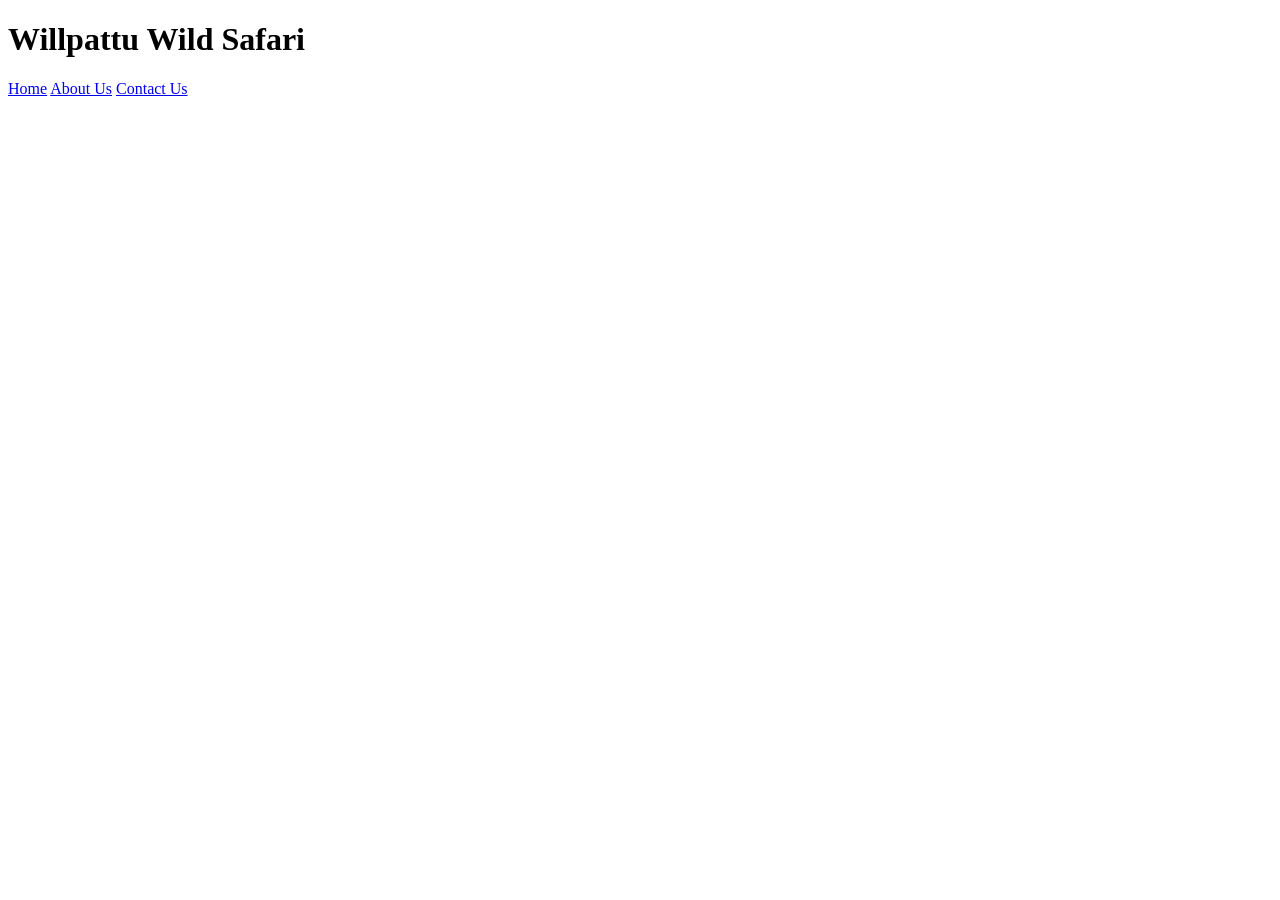
==== Main-Pages/index.html @ 10cfd56e "folders restructured." ====
<!doctype html>
<html lang="en">
  <head>
    <title>🐯 Willpattu Wild Safari 🐯</title>
    <link rel="stylesheet" href="CSS/style.css" />
    <link rel="preconnect" href="https://fonts.googleapis.com" />
    <link rel="preconnect" href="https://fonts.gstatic.com" crossorigin />
    <link
      href="https://fonts.googleapis.com/css2?family=IBM+Plex+Sans:ital,wght@0,100..700;1,100..700&display=swap"
      rel="stylesheet"
    />
  </head>

  <body>
    <header>
      <div class="main-header">
        <h1 class="tit">Willpattu Wild Safari</h1>
        <nav>
          <a href="index.html">Home</a>
          <a href="About.html">About Us</a>
          <a href="Contact.html">Contact Us</a>
        </nav>
      </div>
    </header>
  </body>
</html>
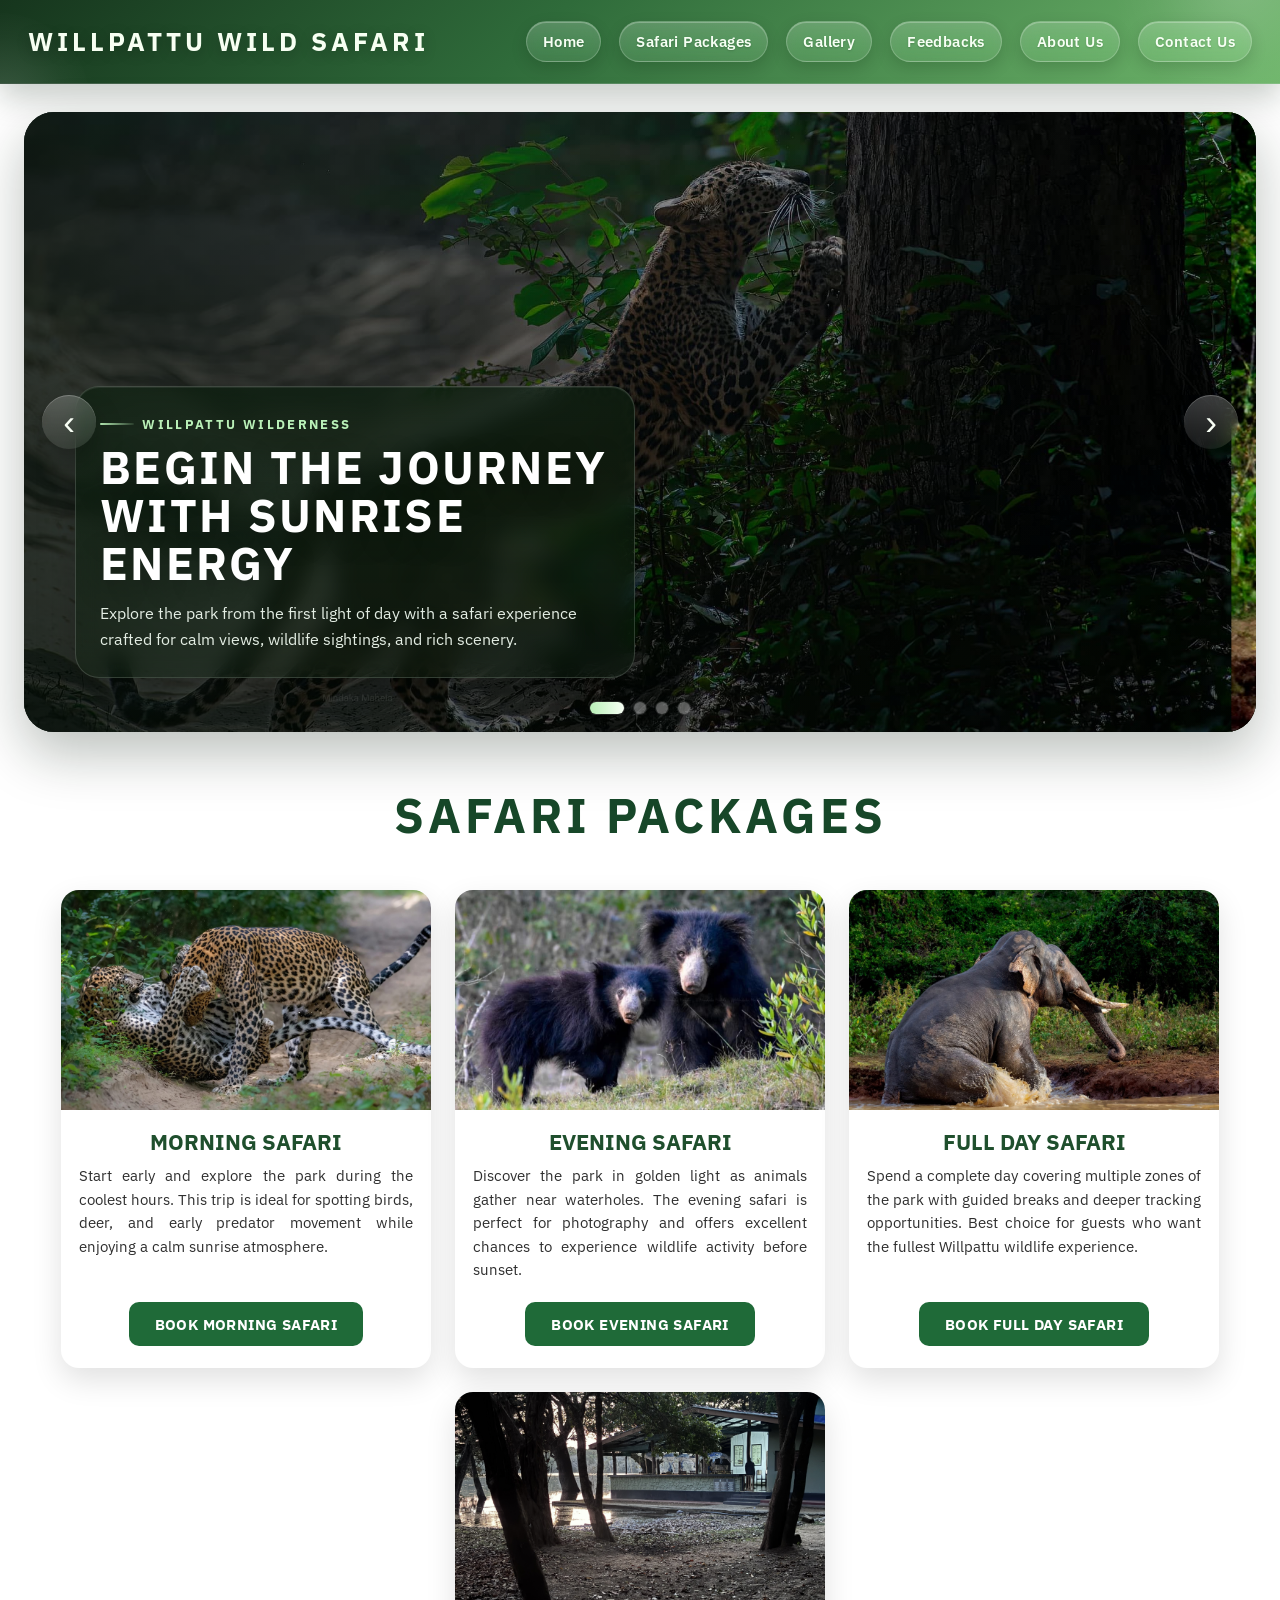
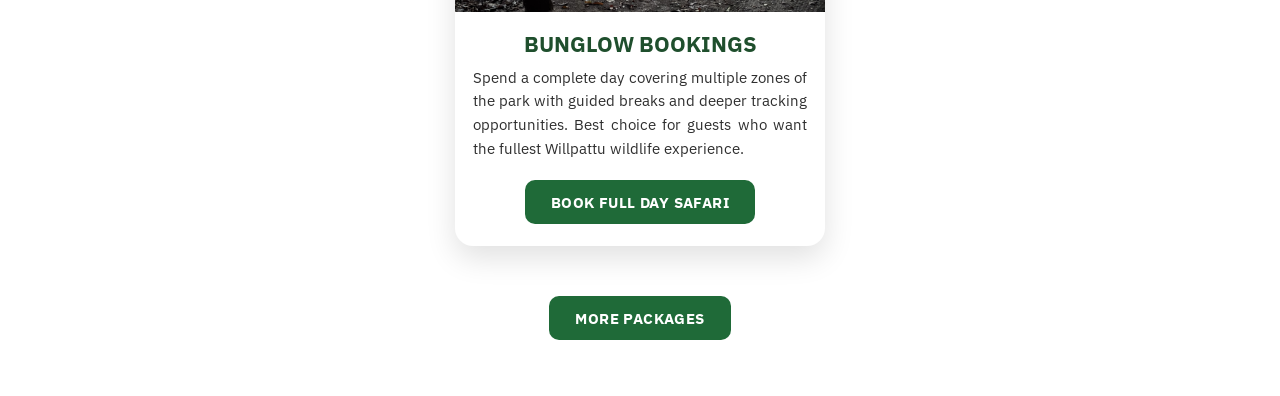
==== commit fb6f9a80: "Caroseoul and pacagakges done." ====
--- a/Main-Pages/index.html
+++ b/Main-Pages/index.html
@@ -2,7 +2,7 @@
 <html lang="en">
   <head>
     <title>🐯 Willpattu Wild Safari 🐯</title>
-    <link rel="stylesheet" href="CSS/style.css" />
+    <link rel="stylesheet" href="../CSS/style.css" />
     <link rel="preconnect" href="https://fonts.googleapis.com" />
     <link rel="preconnect" href="https://fonts.gstatic.com" crossorigin />
     <link
@@ -14,13 +14,269 @@
   <body>
     <header>
       <div class="main-header">
-        <h1 class="tit">Willpattu Wild Safari</h1>
-        <nav>
+        <h1>Willpattu Wild Safari</h1>
+
+        <nav class="nav-bar">
           <a href="index.html">Home</a>
+          <a href="Safari-Packages.html">Safari Packages</a>
+          <a href="Gallery.html">Gallery</a>
+          <a href="Feedbacks.html">Feedbacks</a>
           <a href="About.html">About Us</a>
           <a href="Contact.html">Contact Us</a>
         </nav>
       </div>
     </header>
+
+    <section class="hero-carousel" aria-label="Safari highlights carousel">
+      <div class="carousel-shell">
+        <div class="carousel-track">
+          <article class="carousel-slide is-active">
+            <img
+              src="../img/IMG_001.JPG"
+              alt="Safari vehicle on a scenic route in Willpattu"
+            />
+            <div class="carousel-overlay">
+              <p class="carousel-kicker">Willpattu Wilderness</p>
+              <h2>Begin the journey with sunrise energy</h2>
+              <p>
+                Explore the park from the first light of day with a safari
+                experience crafted for calm views, wildlife sightings, and rich
+                scenery.
+              </p>
+            </div>
+          </article>
+
+          <article class="carousel-slide">
+            <img
+              src="../img/IMG_002.JPG"
+              alt="Wildlife view from a safari jeep"
+            />
+            <div class="carousel-overlay">
+              <p class="carousel-kicker">Tracked by Nature</p>
+              <h2>Follow the trails where the wildlife moves</h2>
+              <p>
+                The park opens up with dramatic landscapes and rewarding animal
+                sightings that make every drive feel like a discovery.
+              </p>
+            </div>
+          </article>
+
+          <article class="carousel-slide">
+            <img
+              src="../img/IMG_008.JPG"
+              alt="Evening safari view near water"
+            />
+            <div class="carousel-overlay">
+              <p class="carousel-kicker">Golden Hour</p>
+              <h2>Evening light that turns the park cinematic</h2>
+              <p>
+                Warm tones, calm waterholes, and moving silhouettes create a
+                premium safari atmosphere before sunset.
+              </p>
+            </div>
+          </article>
+
+          <article class="carousel-slide">
+            <img src="../img/IMG_004.JPG" alt="Safari jeep in a forest track" />
+            <div class="carousel-overlay">
+              <p class="carousel-kicker">Deep Safari</p>
+              <h2>Full-day exploration with a premium pace</h2>
+              <p>
+                Cover more ground, enjoy more sightings, and settle into the
+                rhythm of the forest with a full-day safari experience.
+              </p>
+            </div>
+          </article>
+        </div>
+
+        <button
+          class="carousel-btn carousel-btn-prev"
+          type="button"
+          aria-label="Previous slide"
+        >
+          <span aria-hidden="true">‹</span>
+        </button>
+        <button
+          class="carousel-btn carousel-btn-next"
+          type="button"
+          aria-label="Next slide"
+        >
+          <span aria-hidden="true">›</span>
+        </button>
+
+        <div
+          class="carousel-dots"
+          role="tablist"
+          aria-label="Carousel navigation"
+        >
+          <button
+            class="carousel-dot is-active"
+            type="button"
+            aria-label="Go to slide 1"
+            data-slide="0"
+          ></button>
+          <button
+            class="carousel-dot"
+            type="button"
+            aria-label="Go to slide 2"
+            data-slide="1"
+          ></button>
+          <button
+            class="carousel-dot"
+            type="button"
+            aria-label="Go to slide 3"
+            data-slide="2"
+          ></button>
+          <button
+            class="carousel-dot"
+            type="button"
+            aria-label="Go to slide 4"
+            data-slide="3"
+          ></button>
+        </div>
+      </div>
+    </section>
+
+    <article>
+      <h2 class="packages-title">Safari Packages</h2>
+      <section class="home-pacakages">
+        <div class="safari-card">
+          <img
+            src="../img/IMG_004.JPG"
+            alt="Morning safari jeep in Willpattu"
+          />
+          <h2>Morning Safari</h2>
+          <p>
+            Start early and explore the park during the coolest hours. This trip
+            is ideal for spotting birds, deer, and early predator movement while
+            enjoying a calm sunrise atmosphere.
+          </p>
+          <a class="package-btn" href="Safari-Packages.html"
+            >Book Morning Safari</a
+          >
+        </div>
+
+        <div class="safari-card">
+          <img src="../img/IMG_008.JPG" alt="Evening safari near a waterhole" />
+          <h2>Evening Safari</h2>
+          <p>
+            Discover the park in golden light as animals gather near waterholes.
+            The evening safari is perfect for photography and offers excellent
+            chances to experience wildlife activity before sunset.
+          </p>
+          <a class="package-btn" href="Safari-Packages.html"
+            >Book Evening Safari</a
+          >
+        </div>
+
+        <div class="safari-card">
+          <img
+            src="../img/IMG_002.JPG"
+            alt="Full day safari experience in Willpattu"
+          />
+          <h2>Full Day Safari</h2>
+          <p>
+            Spend a complete day covering multiple zones of the park with guided
+            breaks and deeper tracking opportunities. Best choice for guests who
+            want the fullest Willpattu wildlife experience.
+          </p>
+          <a class="package-btn" href="Safari-Packages.html"
+            >Book Full Day Safari</a
+          >
+        </div>
+
+        <div class="safari-card">
+          <img
+            src="../img/IMG_003.jpg"
+            alt="Full day safari experience in Willpattu"
+          />
+          <h2>Bunglow Bookings</h2>
+          <p>
+            Spend a complete day covering multiple zones of the park with guided
+            breaks and deeper tracking opportunities. Best choice for guests who
+            want the fullest Willpattu wildlife experience.
+          </p>
+          <a class="package-btn" href="Safari-Packages.html"
+            >Book Full Day Safari</a
+          >
+        </div>
+      </section>
+
+      <div class="more-packages-wrap">
+        <a class="more-packages-btn" href="Safari-Packages.html"
+          >More Packages</a
+        >
+      </div>
+    </article>
+
+    <script>
+      (() => {
+        const track = document.querySelector(".carousel-track");
+        const slides = Array.from(document.querySelectorAll(".carousel-slide"));
+        const dots = Array.from(document.querySelectorAll(".carousel-dot"));
+        const prevButton = document.querySelector(".carousel-btn-prev");
+        const nextButton = document.querySelector(".carousel-btn-next");
+        const carousel = document.querySelector(".carousel-shell");
+
+        if (!track || slides.length === 0 || dots.length === 0) {
+          return;
+        }
+
+        let currentIndex = 0;
+        let autoplayId = null;
+
+        const render = (index) => {
+          currentIndex = (index + slides.length) % slides.length;
+          track.style.transform = `translateX(-${currentIndex * 100}%)`;
+
+          dots.forEach((dot, dotIndex) => {
+            dot.classList.toggle("is-active", dotIndex === currentIndex);
+          });
+        };
+
+        const startAutoplay = () => {
+          stopAutoplay();
+          autoplayId = window.setInterval(() => render(currentIndex + 1), 5200);
+        };
+
+        const stopAutoplay = () => {
+          if (autoplayId !== null) {
+            window.clearInterval(autoplayId);
+            autoplayId = null;
+          }
+        };
+
+        prevButton?.addEventListener("click", () => {
+          render(currentIndex - 1);
+          startAutoplay();
+        });
+
+        nextButton?.addEventListener("click", () => {
+          render(currentIndex + 1);
+          startAutoplay();
+        });
+
+        dots.forEach((dot) => {
+          dot.addEventListener("click", () => {
+            render(Number(dot.dataset.slide));
+            startAutoplay();
+          });
+        });
+
+        carousel?.addEventListener("mouseenter", stopAutoplay);
+        carousel?.addEventListener("mouseleave", startAutoplay);
+
+        document.addEventListener("visibilitychange", () => {
+          if (document.hidden) {
+            stopAutoplay();
+          } else {
+            startAutoplay();
+          }
+        });
+
+        render(0);
+        startAutoplay();
+      })();
+    </script>
   </body>
 </html>
--- a/CSS/style.css
+++ b/CSS/style.css
@@ -0,0 +1,504 @@
+* {
+  margin: 0;
+  padding: 0;
+  box-sizing: border-box;
+}
+
+body {
+  background-color: white;
+  font-family: "IBM Plex Sans", sans-serif;
+  font-optical-sizing: auto;
+  font-weight: 700;
+  font-style: normal;
+  font-variation-settings: "wdth" 100;
+}
+
+.main-header {
+  position: relative;
+  isolation: isolate;
+  overflow: hidden;
+  background: linear-gradient(135deg, #16351d 0%, #2f6b3a 42%, #6fb66b 100%);
+  width: 100%;
+  min-height: 84px;
+  display: flex;
+  justify-content: space-between;
+  align-items: center;
+  gap: 24px;
+  padding: 14px 28px;
+  border-bottom: 1px solid rgba(255, 255, 255, 0.18);
+  box-shadow: 0 14px 30px rgba(13, 36, 18, 0.22);
+}
+
+.main-header::before,
+.main-header::after {
+  content: "";
+  position: absolute;
+  border-radius: 999px;
+  pointer-events: none;
+  z-index: 0;
+}
+
+.main-header::before {
+  width: 260px;
+  height: 260px;
+  top: -150px;
+  right: -90px;
+  background: radial-gradient(
+    circle,
+    rgba(255, 255, 255, 0.18) 0%,
+    rgba(255, 255, 255, 0.04) 46%,
+    transparent 70%
+  );
+}
+
+.main-header::after {
+  width: 180px;
+  height: 180px;
+  left: -90px;
+  bottom: -110px;
+  background: radial-gradient(
+    circle,
+    rgba(255, 255, 255, 0.14) 0%,
+    rgba(255, 255, 255, 0.03) 52%,
+    transparent 75%
+  );
+}
+
+.main-header h1 {
+  position: relative;
+  z-index: 1;
+  color: #f7fff2;
+  font-size: 1.6rem;
+  line-height: 1;
+  text-transform: uppercase;
+  letter-spacing: 4px;
+  text-shadow: 0 3px 14px rgba(0, 0, 0, 0.24);
+}
+
+.nav-bar {
+  position: relative;
+  z-index: 1;
+  display: flex;
+  flex-wrap: wrap;
+  justify-content: flex-end;
+  gap: 10px 18px;
+}
+
+.nav-bar a:link,
+.nav-bar a:visited {
+  position: relative;
+  color: #f7fff4;
+  font-size: 0.92rem;
+  font-weight: 600;
+  letter-spacing: 0.4px;
+  text-decoration: none;
+  padding: 10px 16px;
+  border-radius: 999px;
+  background: linear-gradient(
+    180deg,
+    rgba(255, 255, 255, 0.22) 0%,
+    rgba(255, 255, 255, 0.1) 100%
+  );
+  border: 1px solid rgba(255, 255, 255, 0.2);
+  box-shadow:
+    inset 0 1px 0 rgba(255, 255, 255, 0.25),
+    0 6px 16px rgba(6, 22, 9, 0.16);
+  backdrop-filter: blur(10px) saturate(120%);
+  text-shadow: 0 1px 2px rgba(0, 0, 0, 0.18);
+  transition:
+    transform 0.2s ease,
+    background-color 0.2s ease,
+    border-color 0.2s ease,
+    box-shadow 0.2s ease;
+}
+
+.nav-bar a:hover,
+.nav-bar a:active {
+  color: #ffffff;
+  background: linear-gradient(
+    180deg,
+    rgba(255, 255, 255, 0.3) 0%,
+    rgba(255, 255, 255, 0.16) 100%
+  );
+  border-color: rgba(255, 255, 255, 0.3);
+  box-shadow:
+    inset 0 1px 0 rgba(255, 255, 255, 0.32),
+    0 10px 22px rgba(6, 22, 9, 0.24);
+  transform: translateY(-2px);
+}
+
+.nav-bar a:focus-visible {
+  outline: 2px solid rgba(255, 255, 255, 0.75);
+  outline-offset: 3px;
+}
+
+.hero-carousel {
+  padding: 28px 24px 8px;
+}
+
+.carousel-shell {
+  position: relative;
+  max-width: 1280px;
+  margin: 0 auto;
+  border-radius: 30px;
+  overflow: hidden;
+  background: linear-gradient(135deg, #102815 0%, #1e4325 52%, #4a7b42 100%);
+  box-shadow:
+    0 22px 54px rgba(10, 30, 15, 0.28),
+    inset 0 1px 0 rgba(255, 255, 255, 0.08);
+}
+
+.carousel-track {
+  display: flex;
+  transform: translateX(0);
+  transition: transform 0.65s cubic-bezier(0.22, 1, 0.36, 1);
+}
+
+.carousel-slide {
+  position: relative;
+  min-width: 100%;
+  height: clamp(340px, 54vw, 620px);
+  isolation: isolate;
+}
+
+.carousel-slide::before {
+  content: "";
+  position: absolute;
+  inset: 0;
+  background:
+    linear-gradient(
+      90deg,
+      rgba(5, 16, 7, 0.72) 0%,
+      rgba(5, 16, 7, 0.32) 46%,
+      rgba(5, 16, 7, 0.1) 100%
+    ),
+    linear-gradient(180deg, rgba(0, 0, 0, 0.16) 0%, rgba(0, 0, 0, 0.36) 100%);
+  z-index: 1;
+}
+
+.carousel-slide img {
+  width: 100%;
+  height: 100%;
+  object-fit: cover;
+  transform: scale(1.04);
+  filter: saturate(1.1) contrast(1.02);
+}
+
+.carousel-overlay {
+  position: absolute;
+  left: clamp(20px, 4vw, 56px);
+  bottom: clamp(22px, 5vw, 54px);
+  z-index: 2;
+  max-width: min(100%, 560px);
+  padding: 22px 24px 24px;
+  border: 1px solid rgba(255, 255, 255, 0.16);
+  border-radius: 24px;
+  background: linear-gradient(
+    180deg,
+    rgba(12, 31, 15, 0.72) 0%,
+    rgba(12, 31, 15, 0.4) 100%
+  );
+  box-shadow:
+    0 18px 38px rgba(0, 0, 0, 0.24),
+    inset 0 1px 0 rgba(255, 255, 255, 0.08);
+  backdrop-filter: blur(10px) saturate(120%);
+}
+
+.carousel-kicker {
+  display: inline-flex;
+  align-items: center;
+  gap: 8px;
+  margin-bottom: 10px;
+  color: #b9f0b7;
+  font-size: 0.82rem;
+  font-weight: 700;
+  letter-spacing: 0.18em;
+  text-transform: uppercase;
+}
+
+.carousel-kicker::before {
+  content: "";
+  width: 34px;
+  height: 2px;
+  border-radius: 999px;
+  background: linear-gradient(90deg, #b9f0b7 0%, rgba(185, 240, 183, 0.1) 100%);
+}
+
+.carousel-overlay h2 {
+  margin-bottom: 12px;
+  color: #ffffff;
+  font-size: clamp(1.8rem, 3.6vw, 3.6rem);
+  line-height: 1.05;
+  text-transform: uppercase;
+  letter-spacing: 0.05em;
+  text-shadow: 0 8px 28px rgba(0, 0, 0, 0.3);
+}
+
+.carousel-overlay p:last-child {
+  color: rgba(245, 255, 245, 0.92);
+  font-size: 0.98rem;
+  line-height: 1.7;
+  font-weight: 400;
+  text-align: left;
+  margin: 0;
+}
+
+.carousel-btn {
+  position: absolute;
+  top: 50%;
+  z-index: 3;
+  display: inline-flex;
+  align-items: center;
+  justify-content: center;
+  width: 54px;
+  height: 54px;
+  border: 0;
+  border-radius: 999px;
+  color: #f8fff5;
+  background: linear-gradient(
+    180deg,
+    rgba(255, 255, 255, 0.22) 0%,
+    rgba(255, 255, 255, 0.08) 100%
+  );
+  box-shadow:
+    0 14px 28px rgba(0, 0, 0, 0.25),
+    inset 0 1px 0 rgba(255, 255, 255, 0.22);
+  backdrop-filter: blur(10px) saturate(120%);
+  cursor: pointer;
+  transform: translateY(-50%);
+  transition:
+    transform 0.2s ease,
+    background-color 0.2s ease,
+    box-shadow 0.2s ease;
+}
+
+.carousel-btn span {
+  font-size: 2.2rem;
+  line-height: 1;
+  display: block;
+}
+
+.carousel-btn:hover {
+  transform: translateY(-50%) scale(1.06);
+  background: linear-gradient(
+    180deg,
+    rgba(255, 255, 255, 0.28) 0%,
+    rgba(255, 255, 255, 0.14) 100%
+  );
+}
+
+.carousel-btn:focus-visible {
+  outline: 2px solid rgba(255, 255, 255, 0.8);
+  outline-offset: 4px;
+}
+
+.carousel-btn-prev {
+  left: 18px;
+}
+
+.carousel-btn-next {
+  right: 18px;
+}
+
+.carousel-dots {
+  position: absolute;
+  left: 50%;
+  bottom: 18px;
+  z-index: 3;
+  display: flex;
+  gap: 10px;
+  transform: translateX(-50%);
+}
+
+.carousel-dot {
+  width: 12px;
+  height: 12px;
+  padding: 0;
+  border: 0;
+  border-radius: 999px;
+  background: rgba(255, 255, 255, 0.34);
+  box-shadow: 0 0 0 1px rgba(255, 255, 255, 0.12);
+  cursor: pointer;
+  transition:
+    transform 0.2s ease,
+    width 0.2s ease,
+    background-color 0.2s ease;
+}
+
+.carousel-dot.is-active {
+  width: 34px;
+  background: linear-gradient(90deg, #b9f0b7 0%, #f7fff4 100%);
+}
+
+.carousel-dot:hover {
+  transform: scale(1.12);
+}
+
+.home-pacakages {
+  display: flex;
+  flex-wrap: wrap;
+  gap: 24px;
+  justify-content: center;
+  align-items: stretch;
+  margin-top: 20px;
+  padding: 0 24px 50px;
+}
+
+.packages-title {
+  text-align: center;
+  margin-top: 44px;
+  color: #174729;
+  font-size: 3rem;
+  letter-spacing: 1px;
+  text-transform: uppercase;
+  margin-bottom: 44px;
+  letter-spacing: 4px;
+}
+
+.safari-card {
+  display: flex;
+  flex-direction: column;
+  width: 100%;
+  max-width: 370px;
+  background: #ffffff;
+  border-radius: 18px;
+  overflow: hidden;
+  box-shadow: 0 12px 30px rgba(0, 0, 0, 0.12);
+  transition:
+    transform 0.25s ease,
+    box-shadow 0.25s ease;
+}
+
+.safari-card:hover {
+  transform: translateY(-6px);
+  box-shadow: 0 16px 34px rgba(0, 0, 0, 0.16);
+}
+
+.safari-card img {
+  width: 100%;
+  height: 220px;
+  object-fit: cover;
+}
+
+.safari-card h2 {
+  font-size: 1.35rem;
+  margin: 18px 18px 8px;
+  color: #1f4f2d;
+  text-align: center;
+  text-transform: uppercase;
+}
+
+.safari-card p {
+  margin: 0 18px 20px;
+  font-size: 0.95rem;
+  line-height: 1.55;
+  color: #2f2f2f;
+  font-weight: 400;
+  flex-grow: 1;
+  text-align: justify;
+}
+
+.more-packages-wrap {
+  display: flex;
+  justify-content: center;
+  padding: 0 24px 56px;
+}
+
+.package-btn,
+.more-packages-btn {
+  display: inline-block;
+  padding: 12px 26px;
+  border-radius: 10px;
+  background: #1f6a38;
+  color: #ffffff;
+  font-size: 0.95rem;
+  font-weight: 700;
+  letter-spacing: 0.4px;
+  text-transform: uppercase;
+  text-decoration: none;
+  transition:
+    background-color 0.2s ease,
+    transform 0.2s ease;
+}
+
+.package-btn {
+  align-self: center;
+  margin: 0 0 22px;
+  white-space: nowrap;
+}
+
+.package-btn:hover,
+.package-btn:active,
+.more-packages-btn:hover,
+.more-packages-btn:active {
+  background: #0b2f17;
+  color: #ffffff;
+  transform: translateY(-2px);
+}
+
+@media (max-width: 768px) {
+  .main-header {
+    gap: 14px;
+    padding: 16px;
+    height: auto;
+    min-height: 72px;
+    flex-wrap: wrap;
+    justify-content: center;
+    text-align: center;
+  }
+
+  .main-header h1 {
+    font-size: 1.15rem;
+    letter-spacing: 2px;
+  }
+
+  .nav-bar {
+    width: 100%;
+    justify-content: center;
+    flex-wrap: wrap;
+    padding-bottom: 4px;
+  }
+
+  .hero-carousel {
+    padding: 18px 14px 4px;
+  }
+
+  .carousel-shell {
+    border-radius: 22px;
+  }
+
+  .carousel-slide {
+    height: 420px;
+  }
+
+  .carousel-overlay {
+    left: 14px;
+    right: 14px;
+    bottom: 14px;
+    max-width: none;
+    padding: 18px 18px 20px;
+    border-radius: 20px;
+  }
+
+  .carousel-overlay p:last-child {
+    font-size: 0.92rem;
+  }
+
+  .carousel-btn {
+    width: 46px;
+    height: 46px;
+    top: calc(50% - 6px);
+  }
+
+  .carousel-btn span {
+    font-size: 2rem;
+  }
+
+  .carousel-btn-prev {
+    left: 10px;
+  }
+
+  .carousel-btn-next {
+    right: 10px;
+  }
+}
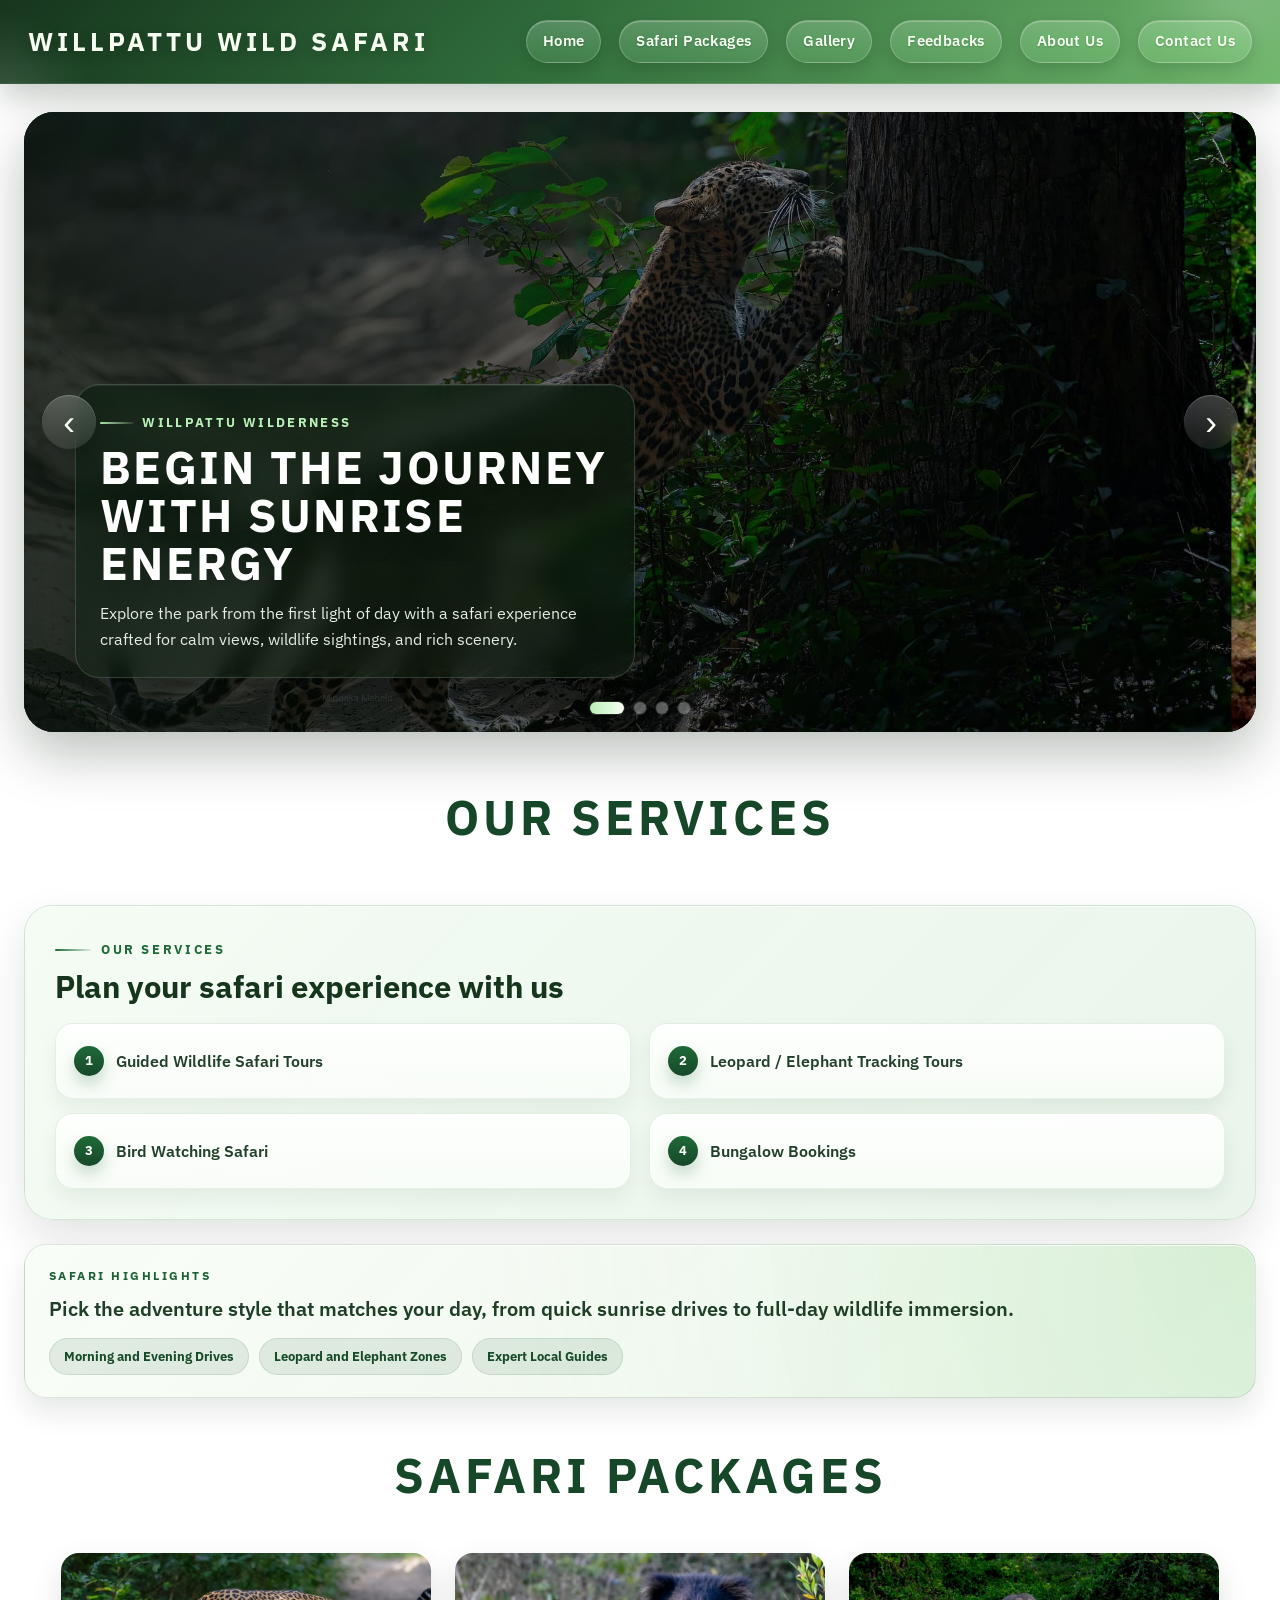
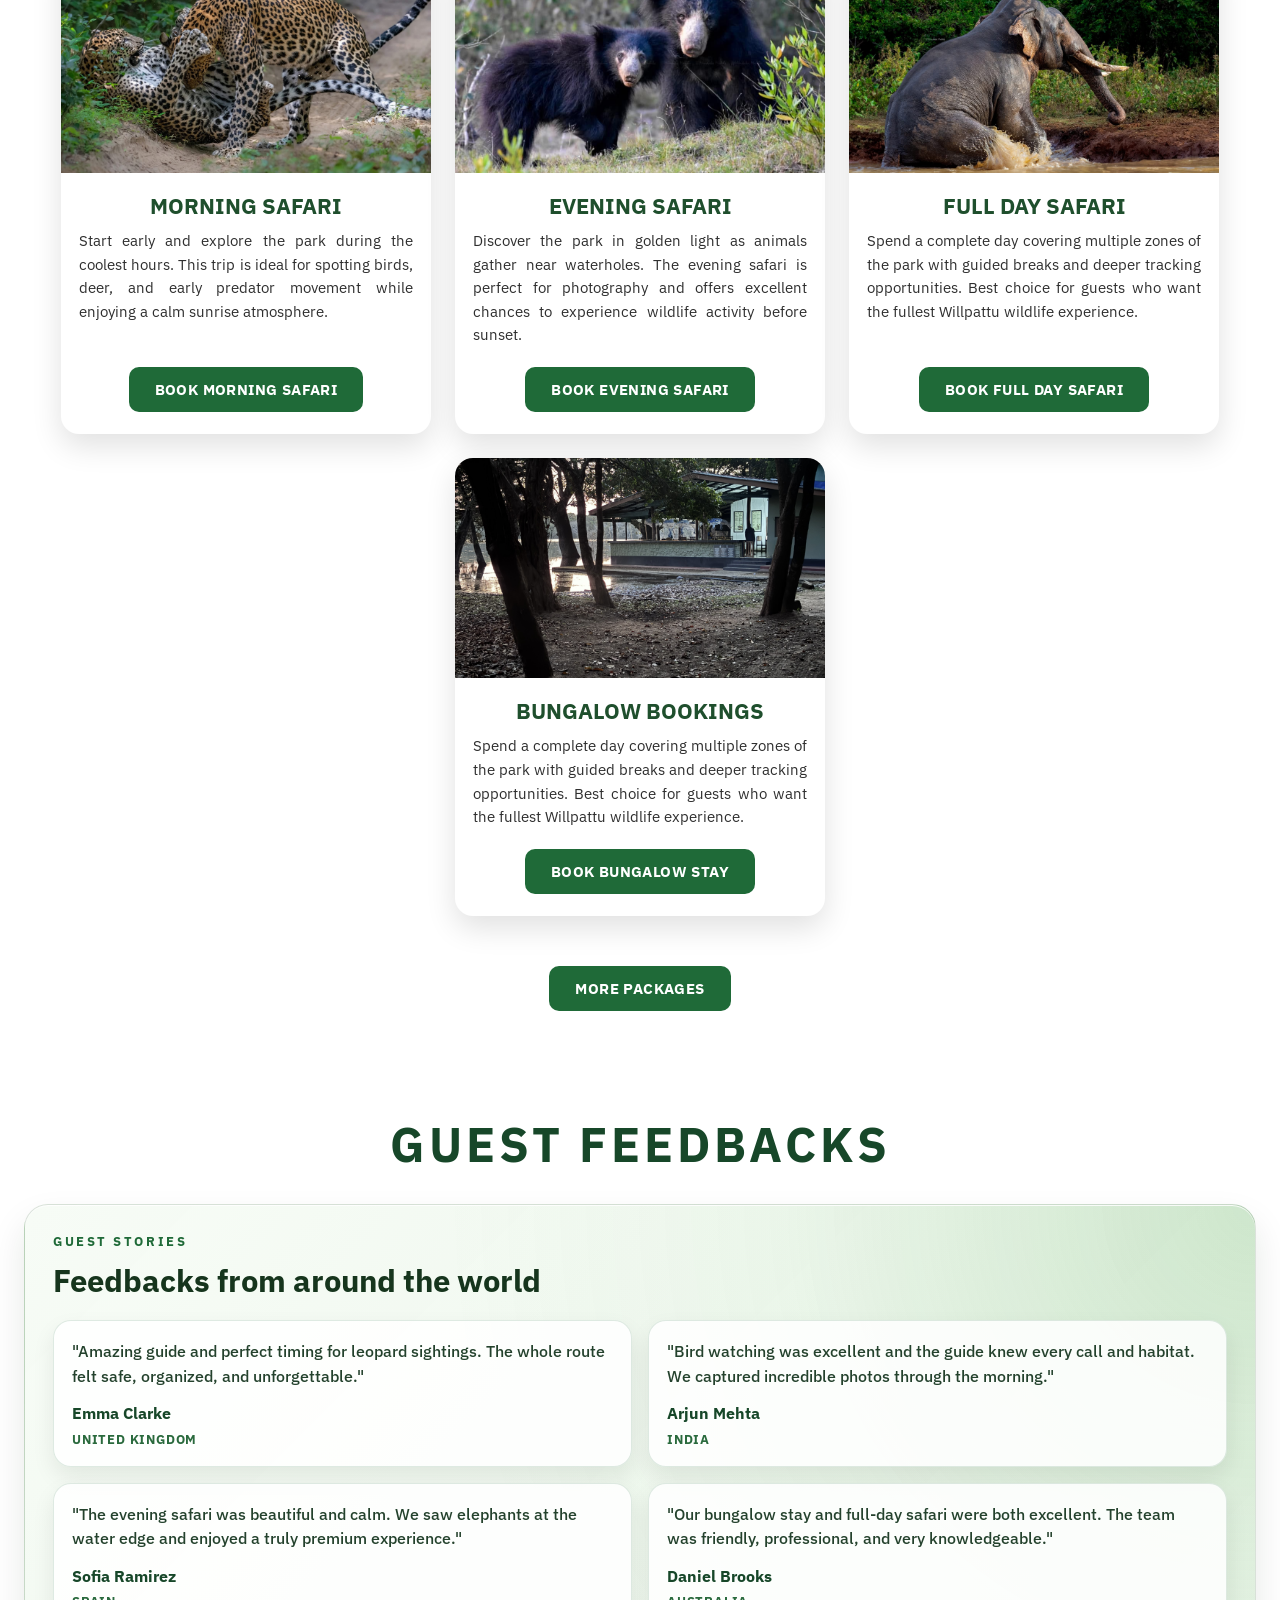
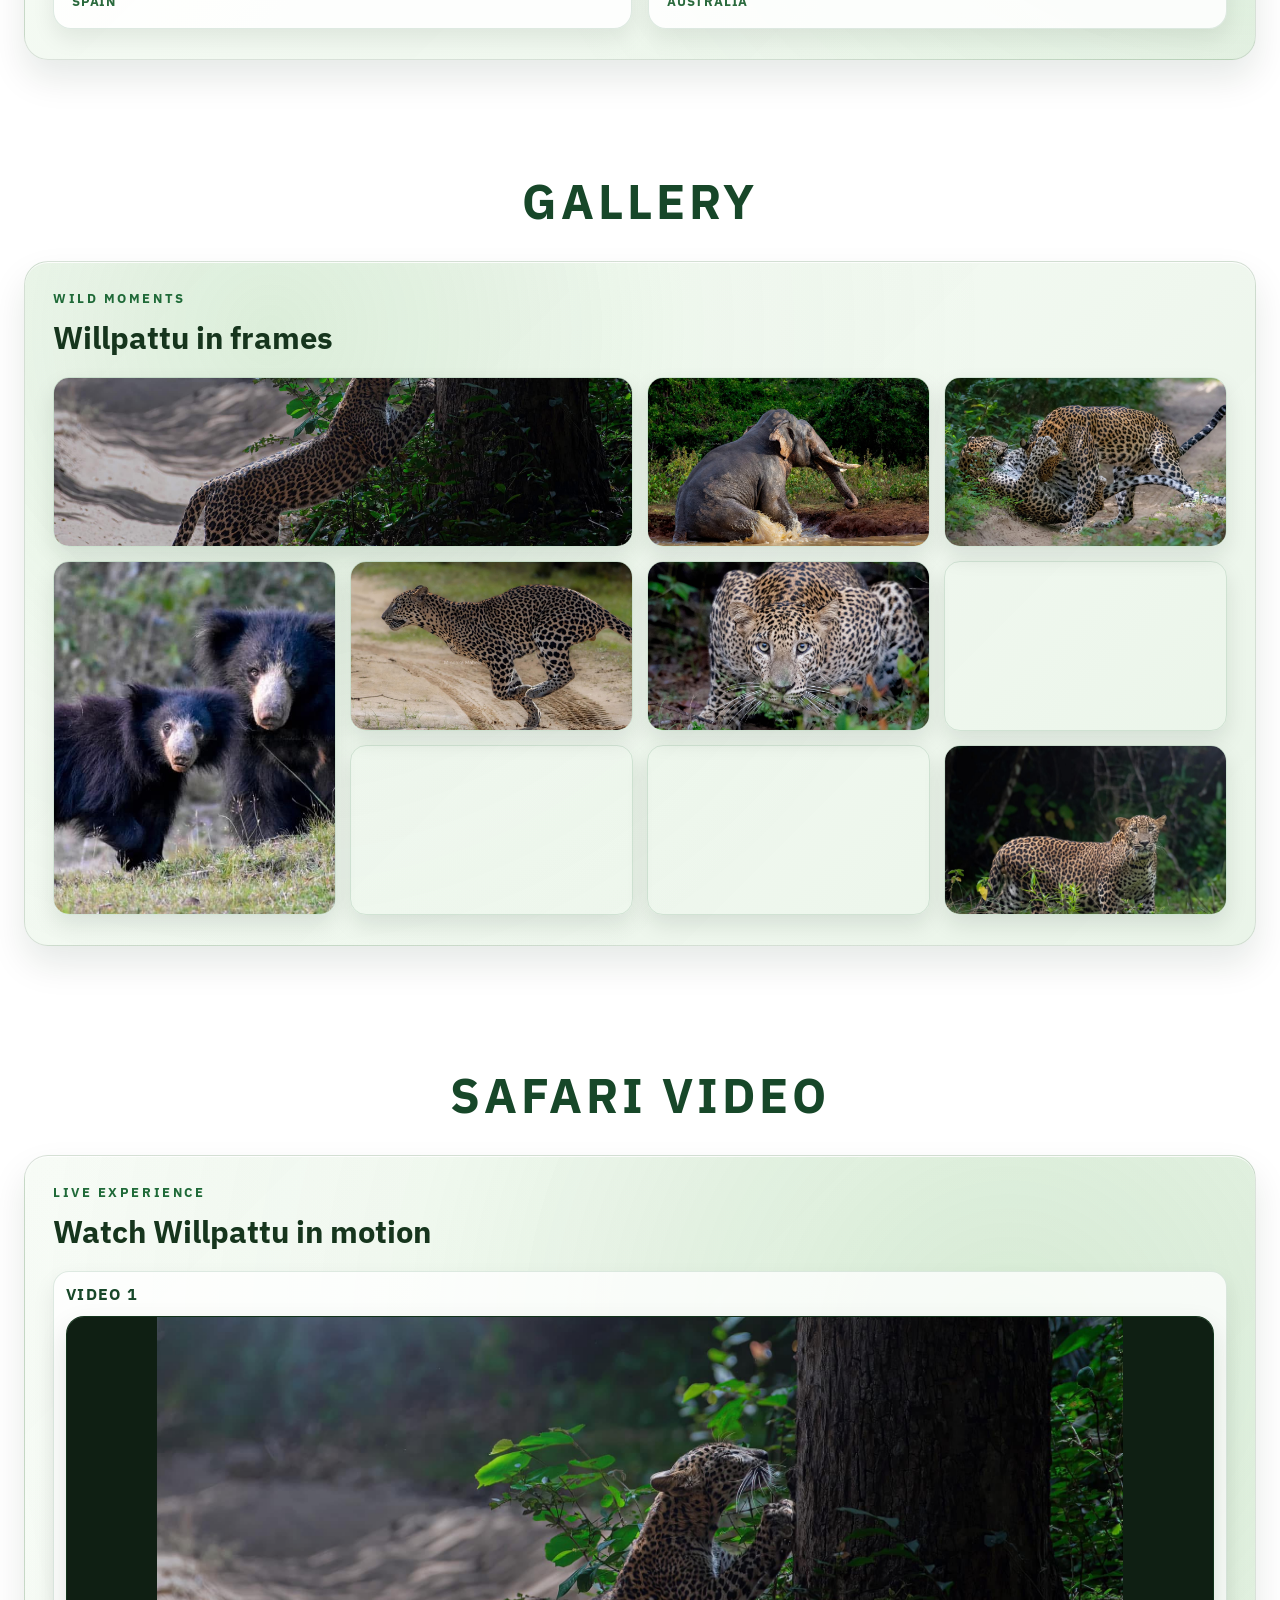
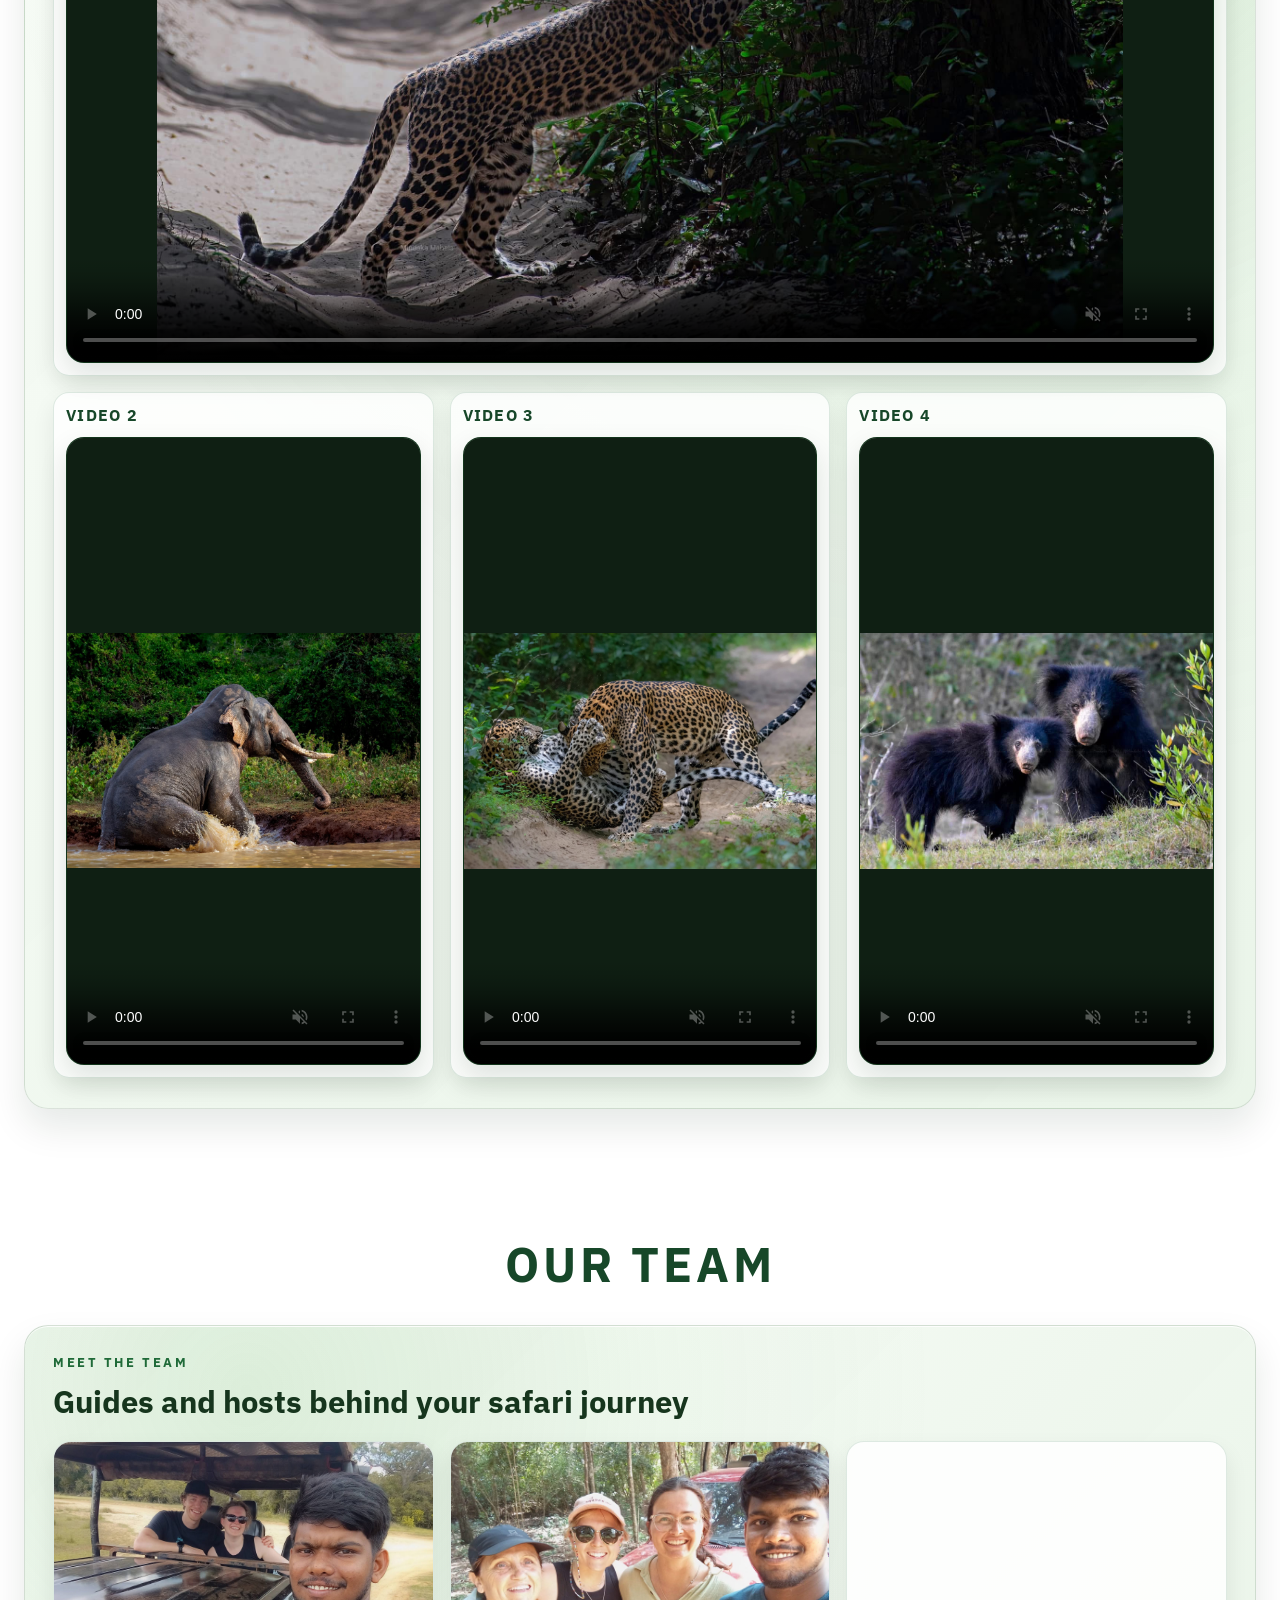
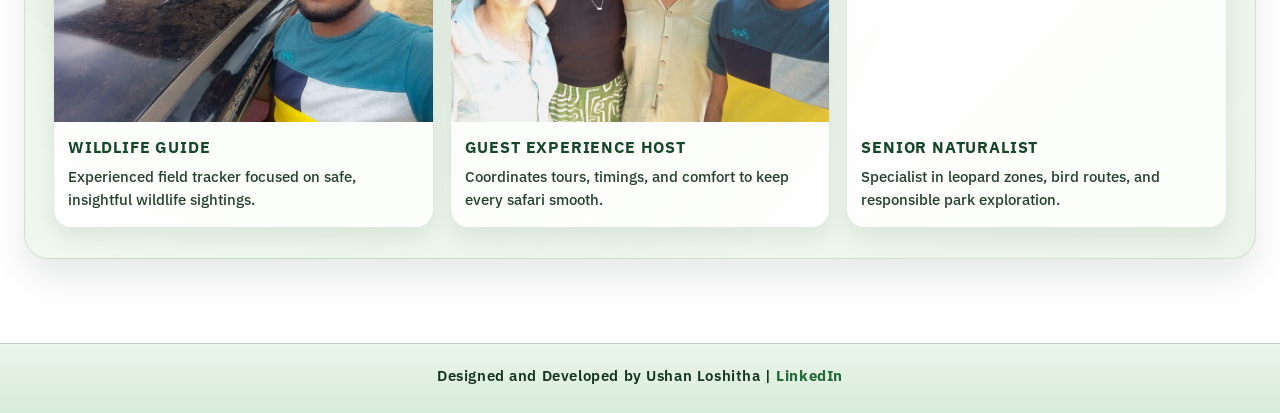
==== commit 1159c554: "Home page Designed." ====
--- a/Main-Pages/index.html
+++ b/Main-Pages/index.html
@@ -1,6 +1,8 @@
 <!doctype html>
 <html lang="en">
   <head>
+    <meta charset="UTF-8" />
+    <meta name="viewport" content="width=device-width, initial-scale=1.0" />
     <title>🐯 Willpattu Wild Safari 🐯</title>
     <link rel="stylesheet" href="../CSS/style.css" />
     <link rel="preconnect" href="https://fonts.googleapis.com" />
@@ -16,7 +18,7 @@
       <div class="main-header">
         <h1>Willpattu Wild Safari</h1>
 
-        <nav class="nav-bar">
+        <nav class="nav-bar" aria-label="Primary navigation">
           <a href="index.html">Home</a>
           <a href="Safari-Packages.html">Safari Packages</a>
           <a href="Gallery.html">Gallery</a>
@@ -137,13 +139,44 @@
       </div>
     </section>
 
-    <article>
+    <main>
+      <h2 class="section-title">Our Services</h2>
+      <section class="services-section" aria-labelledby="services-title">
+        <div class="services-card">
+          <p class="services-kicker">Our Services</p>
+          <h2 id="services-title">Plan your safari experience with us</h2>
+          <ol class="services-list">
+            <li>Guided Wildlife Safari Tours</li>
+            <li>Leopard / Elephant Tracking Tours</li>
+            <li>Bird Watching Safari</li>
+            <li>Bungalow Bookings</li>
+          </ol>
+        </div>
+      </section>
+
+      <section class="packages-intro" aria-label="Packages introduction">
+        <div class="packages-intro-card">
+          <p class="packages-intro-kicker">Safari Highlights</p>
+          <p class="packages-intro-text">
+            Pick the adventure style that matches your day, from quick sunrise
+            drives to full-day wildlife immersion.
+          </p>
+          <div class="packages-intro-badges">
+            <span>Morning and Evening Drives</span>
+            <span>Leopard and Elephant Zones</span>
+            <span>Expert Local Guides</span>
+          </div>
+        </div>
+      </section>
+
       <h2 class="packages-title">Safari Packages</h2>
-      <section class="home-pacakages">
+      <section class="home-packages">
         <div class="safari-card">
           <img
             src="../img/IMG_004.JPG"
             alt="Morning safari jeep in Willpattu"
+            loading="lazy"
+            decoding="async"
           />
           <h2>Morning Safari</h2>
           <p>
@@ -157,7 +190,12 @@
         </div>
 
         <div class="safari-card">
-          <img src="../img/IMG_008.JPG" alt="Evening safari near a waterhole" />
+          <img
+            src="../img/IMG_008.JPG"
+            alt="Evening safari near a waterhole"
+            loading="lazy"
+            decoding="async"
+          />
           <h2>Evening Safari</h2>
           <p>
             Discover the park in golden light as animals gather near waterholes.
@@ -173,6 +211,8 @@
           <img
             src="../img/IMG_002.JPG"
             alt="Full day safari experience in Willpattu"
+            loading="lazy"
+            decoding="async"
           />
           <h2>Full Day Safari</h2>
           <p>
@@ -188,16 +228,18 @@
         <div class="safari-card">
           <img
             src="../img/IMG_003.jpg"
-            alt="Full day safari experience in Willpattu"
+            alt="Bungalow stay near Willpattu wildlife zone"
+            loading="lazy"
+            decoding="async"
           />
-          <h2>Bunglow Bookings</h2>
+          <h2>Bungalow Bookings</h2>
           <p>
             Spend a complete day covering multiple zones of the park with guided
             breaks and deeper tracking opportunities. Best choice for guests who
             want the fullest Willpattu wildlife experience.
           </p>
           <a class="package-btn" href="Safari-Packages.html"
-            >Book Full Day Safari</a
+            >Book Bungalow Stay</a
           >
         </div>
       </section>
@@ -207,7 +249,309 @@
           >More Packages</a
         >
       </div>
-    </article>
+
+      <h2 class="section-title">Guest Feedbacks</h2>
+      <section class="feedbacks-section" aria-labelledby="feedbacks-title">
+        <div class="feedbacks-shell">
+          <p class="feedbacks-kicker">Guest Stories</p>
+          <h2 id="feedbacks-title">Feedbacks from around the world</h2>
+
+          <div class="feedbacks-grid">
+            <article class="feedback-card">
+              <p>
+                "Amazing guide and perfect timing for leopard sightings. The
+                whole route felt safe, organized, and unforgettable."
+              </p>
+              <h3>Emma Clarke</h3>
+              <span>United Kingdom</span>
+            </article>
+
+            <article class="feedback-card">
+              <p>
+                "Bird watching was excellent and the guide knew every call and
+                habitat. We captured incredible photos through the morning."
+              </p>
+              <h3>Arjun Mehta</h3>
+              <span>India</span>
+            </article>
+
+            <article class="feedback-card">
+              <p>
+                "The evening safari was beautiful and calm. We saw elephants at
+                the water edge and enjoyed a truly premium experience."
+              </p>
+              <h3>Sofia Ramirez</h3>
+              <span>Spain</span>
+            </article>
+
+            <article class="feedback-card">
+              <p>
+                "Our bungalow stay and full-day safari were both excellent. The
+                team was friendly, professional, and very knowledgeable."
+              </p>
+              <h3>Daniel Brooks</h3>
+              <span>Australia</span>
+            </article>
+          </div>
+        </div>
+      </section>
+
+      <h2 class="section-title">Gallery</h2>
+      <section class="gallery-section" aria-label="Safari gallery">
+        <div class="gallery-shell">
+          <p class="gallery-kicker">Wild Moments</p>
+          <h2>Willpattu in frames</h2>
+
+          <div class="gallery-grid">
+            <figure class="gallery-item gallery-item-wide">
+              <img
+                src="../img/IMG_001.JPG"
+                alt="Safari jeep route inside Willpattu park"
+                loading="lazy"
+                decoding="async"
+              />
+            </figure>
+
+            <figure class="gallery-item">
+              <img
+                src="../img/IMG_002.JPG"
+                alt="Wildlife encounter during safari drive"
+                loading="lazy"
+                decoding="async"
+              />
+            </figure>
+
+            <figure class="gallery-item">
+              <img
+                src="../img/IMG_004.JPG"
+                alt="Safari path through dense forest"
+                loading="lazy"
+                decoding="async"
+              />
+            </figure>
+
+            <figure class="gallery-item gallery-item-tall">
+              <img
+                src="../img/IMG_008.JPG"
+                alt="Evening safari view near water"
+                loading="lazy"
+                decoding="async"
+              />
+            </figure>
+
+            <figure class="gallery-item">
+              <img
+                src="../img/IMG_007.JPG"
+                alt="Wild safari scenery in Willpattu"
+                loading="lazy"
+                decoding="async"
+              />
+            </figure>
+
+            <figure class="gallery-item">
+              <img
+                src="../img/IMG_005.JPG"
+                alt="Safari wildlife scene in the forest"
+                loading="lazy"
+                decoding="async"
+              />
+            </figure>
+
+            <figure class="gallery-item">
+              <img
+                src="../img/IMG_006.JPG"
+                alt="Natural trail view inside Willpattu"
+                loading="lazy"
+                decoding="async"
+              />
+            </figure>
+
+            <figure class="gallery-item">
+              <img
+                src="../img/IMG_009.JPG"
+                alt="Open safari landscape during daytime"
+                loading="lazy"
+                decoding="async"
+              />
+            </figure>
+
+            <figure class="gallery-item">
+              <img
+                src="../img/IMG_010.JPG"
+                alt="Wildlife moment captured on safari"
+                loading="lazy"
+                decoding="async"
+              />
+            </figure>
+
+            <figure class="gallery-item">
+              <img
+                src="../img/IMG_012.JPG"
+                alt="Wildlife moment captured on safari"
+                loading="lazy"
+                decoding="async"
+              />
+            </figure>
+          </div>
+        </div>
+      </section>
+
+      <h2 class="section-title">Safari Video</h2>
+      <section class="video-section" aria-label="Safari video highlight">
+        <div class="video-shell">
+          <p class="video-kicker">Live Experience</p>
+          <h2>Watch Willpattu in motion</h2>
+
+          <div class="video-grid">
+            <article class="video-card video-card-landscape">
+              <h3>Video 1</h3>
+              <div class="video-frame">
+                <video
+                  class="safari-video"
+                  autoplay
+                  muted
+                  loop
+                  controls
+                  preload="metadata"
+                  playsinline
+                  poster="../img/IMG_001.JPG"
+                >
+                  <source src="../img/Vid_001.MOV" />
+                  Your browser does not support this video format.
+                </video>
+              </div>
+            </article>
+
+            <article class="video-card video-card-portrait">
+              <h3>Video 2</h3>
+              <div class="video-frame">
+                <video
+                  class="safari-video"
+                  autoplay
+                  muted
+                  loop
+                  controls
+                  preload="metadata"
+                  playsinline
+                  poster="../img/IMG_002.JPG"
+                >
+                  <source src="../img/Vid_002.MOV" />
+                  Your browser does not support this video format.
+                </video>
+              </div>
+            </article>
+
+            <article class="video-card video-card-portrait">
+              <h3>Video 3</h3>
+              <div class="video-frame">
+                <video
+                  class="safari-video"
+                  autoplay
+                  muted
+                  loop
+                  controls
+                  preload="metadata"
+                  playsinline
+                  poster="../img/IMG_004.JPG"
+                >
+                  <source src="../img/Vid_003.MOV" />
+                  Your browser does not support this video format.
+                </video>
+              </div>
+            </article>
+
+            <article class="video-card video-card-portrait">
+              <h3>Video 4</h3>
+              <div class="video-frame">
+                <video
+                  class="safari-video"
+                  autoplay
+                  muted
+                  loop
+                  controls
+                  preload="metadata"
+                  playsinline
+                  poster="../img/IMG_008.JPG"
+                >
+                  <source src="../img/Vid_004.MOV" />
+                  Your browser does not support this video format.
+                </video>
+              </div>
+            </article>
+          </div>
+        </div>
+      </section>
+
+      <h2 class="section-title">Our Team</h2>
+      <section class="team-section" aria-label="Our team">
+        <div class="team-shell">
+          <p class="team-kicker">Meet the Team</p>
+          <h2>Guides and hosts behind your safari journey</h2>
+
+          <div class="team-grid">
+            <article class="team-card">
+              <img
+                src="../img/IMG_OUR_TEAM_01.JPG"
+                alt="Safari team member in the field"
+                loading="lazy"
+                decoding="async"
+              />
+              <div class="team-card-body">
+                <h3>Wildlife Guide</h3>
+                <p>
+                  Experienced field tracker focused on safe, insightful wildlife
+                  sightings.
+                </p>
+              </div>
+            </article>
+
+            <article class="team-card">
+              <img
+                src="../img/IMG_OUR_TEAM_02.JPG"
+                alt="Safari host and guest support member"
+                loading="lazy"
+                decoding="async"
+              />
+              <div class="team-card-body">
+                <h3>Guest Experience Host</h3>
+                <p>
+                  Coordinates tours, timings, and comfort to keep every safari
+                  smooth.
+                </p>
+              </div>
+            </article>
+
+            <article class="team-card">
+              <img
+                src="../img/IMG_OUR_TEAM_03.JPG"
+                alt="Senior safari naturalist and route planner"
+                loading="lazy"
+                decoding="async"
+              />
+              <div class="team-card-body">
+                <h3>Senior Naturalist</h3>
+                <p>
+                  Specialist in leopard zones, bird routes, and responsible park
+                  exploration.
+                </p>
+              </div>
+            </article>
+          </div>
+        </div>
+      </section>
+    </main>
+
+    <footer class="site-footer" aria-label="Site footer">
+      <p>
+        Designed and Developed by Ushan Loshitha |
+        <a
+          href="https://www.linkedin.com/in/ushan-loshitha-1959ab237/"
+          target="_blank"
+          rel="noopener"
+          >LinkedIn</a
+        >
+      </p>
+    </footer>
 
     <script>
       (() => {
@@ -217,6 +561,9 @@
         const prevButton = document.querySelector(".carousel-btn-prev");
         const nextButton = document.querySelector(".carousel-btn-next");
         const carousel = document.querySelector(".carousel-shell");
+        const shouldReduceMotion = window.matchMedia(
+          "(prefers-reduced-motion: reduce)",
+        ).matches;
 
         if (!track || slides.length === 0 || dots.length === 0) {
           return;
@@ -231,10 +578,15 @@
 
           dots.forEach((dot, dotIndex) => {
             dot.classList.toggle("is-active", dotIndex === currentIndex);
+            dot.setAttribute("aria-pressed", String(dotIndex === currentIndex));
           });
         };
 
         const startAutoplay = () => {
+          if (shouldReduceMotion) {
+            return;
+          }
+
           stopAutoplay();
           autoplayId = window.setInterval(() => render(currentIndex + 1), 5200);
         };
--- a/CSS/style.css
+++ b/CSS/style.css
@@ -11,6 +11,12 @@
   font-weight: 700;
   font-style: normal;
   font-variation-settings: "wdth" 100;
+  line-height: 1.4;
+}
+
+img,
+video {
+  max-width: 100%;
 }
 
 .main-header {
@@ -134,6 +140,159 @@
 
 .hero-carousel {
   padding: 28px 24px 8px;
+}
+
+.services-section {
+  padding: 28px 24px 8px;
+}
+
+.services-card {
+  max-width: 1280px;
+  margin: 0 auto;
+  padding: 28px 30px 30px;
+  border-radius: 28px;
+  border: 1px solid rgba(31, 106, 56, 0.14);
+  background: linear-gradient(
+    135deg,
+    rgba(244, 252, 244, 0.98) 0%,
+    rgba(232, 244, 233, 0.96) 100%
+  );
+  box-shadow:
+    0 18px 42px rgba(13, 36, 18, 0.12),
+    inset 0 1px 0 rgba(255, 255, 255, 0.8);
+}
+
+.services-kicker {
+  display: inline-flex;
+  align-items: center;
+  gap: 10px;
+  margin-bottom: 10px;
+  color: #1f6a38;
+  font-size: 0.82rem;
+  font-weight: 800;
+  letter-spacing: 0.2em;
+  text-transform: uppercase;
+}
+
+.services-kicker::before {
+  content: "";
+  width: 36px;
+  height: 2px;
+  border-radius: 999px;
+  background: linear-gradient(90deg, #1f6a38 0%, rgba(31, 106, 56, 0.1) 100%);
+}
+
+.services-card h2 {
+  color: #16351d;
+  font-size: clamp(1.4rem, 2.4vw, 2.2rem);
+  line-height: 1.15;
+  margin-bottom: 18px;
+}
+
+.services-list {
+  display: grid;
+  grid-template-columns: repeat(2, minmax(0, 1fr));
+  gap: 14px 18px;
+  counter-reset: service-step;
+  list-style: none;
+}
+
+.services-list li {
+  display: flex;
+  align-items: center;
+  gap: 12px;
+  min-height: 76px;
+  padding: 16px 18px;
+  border-radius: 18px;
+  background: linear-gradient(
+    180deg,
+    rgba(255, 255, 255, 0.9) 0%,
+    rgba(248, 252, 247, 0.95) 100%
+  );
+  border: 1px solid rgba(31, 106, 56, 0.1);
+  color: #23402b;
+  font-size: 1rem;
+  line-height: 1.5;
+  font-weight: 600;
+  box-shadow: 0 10px 20px rgba(10, 30, 15, 0.06);
+}
+
+.services-list li::before {
+  counter-increment: service-step;
+  content: counter(service-step);
+  flex: 0 0 30px;
+  display: grid;
+  place-items: center;
+  width: 30px;
+  height: 30px;
+  border-radius: 50%;
+  color: #ffffff;
+  font-size: 0.82rem;
+  font-weight: 800;
+  background: linear-gradient(180deg, #1f6a38 0%, #174729 100%);
+  box-shadow: 0 8px 16px rgba(31, 106, 56, 0.24);
+}
+
+.packages-intro {
+  padding: 16px 24px 0;
+}
+
+.packages-intro-card {
+  max-width: 1280px;
+  margin: 0 auto;
+  padding: 22px 24px;
+  border-radius: 22px;
+  border: 1px solid rgba(22, 53, 29, 0.12);
+  background:
+    radial-gradient(
+      circle at top right,
+      rgba(171, 223, 167, 0.35) 0%,
+      rgba(171, 223, 167, 0.04) 42%,
+      transparent 64%
+    ),
+    linear-gradient(
+      135deg,
+      rgba(249, 253, 247, 0.98) 0%,
+      rgba(236, 246, 235, 0.96) 100%
+    );
+  box-shadow:
+    0 14px 28px rgba(10, 30, 15, 0.1),
+    inset 0 1px 0 rgba(255, 255, 255, 0.8);
+}
+
+.packages-intro-kicker {
+  color: #1d6136;
+  font-size: 0.78rem;
+  font-weight: 800;
+  letter-spacing: 0.2em;
+  text-transform: uppercase;
+  margin-bottom: 10px;
+}
+
+.packages-intro-text {
+  color: #1f3f27;
+  font-size: clamp(1rem, 1.6vw, 1.24rem);
+  line-height: 1.5;
+  font-weight: 600;
+  margin-bottom: 14px;
+}
+
+.packages-intro-badges {
+  display: flex;
+  flex-wrap: wrap;
+  gap: 10px;
+}
+
+.packages-intro-badges span {
+  display: inline-flex;
+  align-items: center;
+  padding: 8px 14px;
+  border-radius: 999px;
+  background: rgba(26, 88, 46, 0.1);
+  border: 1px solid rgba(26, 88, 46, 0.12);
+  color: #184b29;
+  font-size: 0.84rem;
+  font-weight: 700;
 }
 
 .carousel-shell {
@@ -334,7 +493,7 @@
   transform: scale(1.12);
 }
 
-.home-pacakages {
+.home-packages {
   display: flex;
   flex-wrap: wrap;
   gap: 24px;
@@ -349,10 +508,19 @@
   margin-top: 44px;
   color: #174729;
   font-size: 3rem;
-  letter-spacing: 1px;
   text-transform: uppercase;
   margin-bottom: 44px;
   letter-spacing: 4px;
+}
+
+.section-title {
+  text-align: center;
+  margin-top: 44px;
+  margin-bottom: 26px;
+  color: #174729;
+  font-size: 3rem;
+  letter-spacing: 4px;
+  text-transform: uppercase;
 }
 
 .safari-card {
@@ -404,6 +572,339 @@
   padding: 0 24px 56px;
 }
 
+.feedbacks-section {
+  padding: 0 24px 64px;
+}
+
+.feedbacks-shell {
+  max-width: 1280px;
+  margin: 0 auto;
+  padding: 28px 28px 30px;
+  border-radius: 24px;
+  border: 1px solid rgba(22, 53, 29, 0.12);
+  background:
+    radial-gradient(
+      circle at top right,
+      rgba(111, 182, 107, 0.25) 0%,
+      rgba(111, 182, 107, 0.05) 36%,
+      transparent 62%
+    ),
+    linear-gradient(
+      135deg,
+      rgba(247, 252, 246, 0.98) 0%,
+      rgba(233, 244, 232, 0.96) 100%
+    );
+  box-shadow:
+    0 18px 36px rgba(13, 36, 18, 0.1),
+    inset 0 1px 0 rgba(255, 255, 255, 0.84);
+}
+
+.feedbacks-kicker {
+  color: #1f6a38;
+  font-size: 0.8rem;
+  letter-spacing: 0.2em;
+  font-weight: 800;
+  text-transform: uppercase;
+  margin-bottom: 8px;
+}
+
+.feedbacks-shell h2 {
+  color: #16351d;
+  font-size: clamp(1.35rem, 2.4vw, 2.2rem);
+  margin-bottom: 18px;
+}
+
+.feedbacks-grid {
+  display: grid;
+  grid-template-columns: repeat(2, minmax(0, 1fr));
+  gap: 16px;
+}
+
+.feedback-card {
+  padding: 18px 18px 16px;
+  border-radius: 18px;
+  border: 1px solid rgba(31, 106, 56, 0.14);
+  background: rgba(255, 255, 255, 0.86);
+  box-shadow: 0 10px 22px rgba(10, 30, 15, 0.08);
+}
+
+.feedback-card p {
+  color: #24422d;
+  font-size: 0.97rem;
+  line-height: 1.58;
+  font-weight: 500;
+  margin-bottom: 14px;
+}
+
+.feedback-card h3 {
+  color: #174729;
+  font-size: 1.02rem;
+  margin-bottom: 2px;
+}
+
+.feedback-card span {
+  display: inline-block;
+  color: #2a6a3d;
+  font-size: 0.84rem;
+  font-weight: 700;
+  text-transform: uppercase;
+  letter-spacing: 0.06em;
+}
+
+.gallery-section {
+  padding: 0 24px 72px;
+}
+
+.gallery-shell {
+  max-width: 1280px;
+  margin: 0 auto;
+  padding: 28px 28px 30px;
+  border-radius: 24px;
+  border: 1px solid rgba(22, 53, 29, 0.12);
+  background:
+    radial-gradient(
+      circle at 20% 10%,
+      rgba(111, 182, 107, 0.2) 0%,
+      rgba(111, 182, 107, 0.04) 36%,
+      transparent 62%
+    ),
+    linear-gradient(
+      135deg,
+      rgba(248, 252, 247, 0.98) 0%,
+      rgba(233, 244, 232, 0.96) 100%
+    );
+  box-shadow:
+    0 18px 36px rgba(13, 36, 18, 0.1),
+    inset 0 1px 0 rgba(255, 255, 255, 0.84);
+}
+
+.gallery-kicker {
+  color: #1f6a38;
+  font-size: 0.8rem;
+  letter-spacing: 0.2em;
+  font-weight: 800;
+  text-transform: uppercase;
+  margin-bottom: 8px;
+}
+
+.gallery-shell h2 {
+  color: #16351d;
+  font-size: clamp(1.35rem, 2.4vw, 2.2rem);
+  margin-bottom: 18px;
+}
+
+.gallery-grid {
+  display: grid;
+  grid-template-columns: repeat(4, minmax(0, 1fr));
+  grid-auto-rows: 170px;
+  gap: 14px;
+}
+
+.gallery-item {
+  margin: 0;
+  border-radius: 16px;
+  overflow: hidden;
+  border: 1px solid rgba(31, 106, 56, 0.14);
+  box-shadow: 0 10px 22px rgba(10, 30, 15, 0.1);
+}
+
+.gallery-item img {
+  width: 100%;
+  height: 100%;
+  object-fit: cover;
+  transition: transform 0.35s ease;
+}
+
+.gallery-item:hover img {
+  transform: scale(1.06);
+}
+
+.gallery-item-wide {
+  grid-column: span 2;
+}
+
+.gallery-item-tall {
+  grid-row: span 2;
+}
+
+.video-section {
+  padding: 0 24px 78px;
+}
+
+.video-shell {
+  max-width: 1280px;
+  margin: 0 auto;
+  padding: 28px 28px 30px;
+  border-radius: 24px;
+  border: 1px solid rgba(22, 53, 29, 0.12);
+  background:
+    radial-gradient(
+      circle at 80% 12%,
+      rgba(111, 182, 107, 0.22) 0%,
+      rgba(111, 182, 107, 0.05) 36%,
+      transparent 62%
+    ),
+    linear-gradient(
+      135deg,
+      rgba(248, 252, 247, 0.98) 0%,
+      rgba(233, 244, 232, 0.96) 100%
+    );
+  box-shadow:
+    0 18px 36px rgba(13, 36, 18, 0.1),
+    inset 0 1px 0 rgba(255, 255, 255, 0.84);
+}
+
+.video-kicker {
+  color: #1f6a38;
+  font-size: 0.8rem;
+  letter-spacing: 0.2em;
+  font-weight: 800;
+  text-transform: uppercase;
+  margin-bottom: 8px;
+}
+
+.video-shell h2 {
+  color: #16351d;
+  font-size: clamp(1.35rem, 2.4vw, 2.2rem);
+  margin-bottom: 18px;
+}
+
+.video-grid {
+  display: grid;
+  grid-template-columns: repeat(12, minmax(0, 1fr));
+  gap: 16px;
+}
+
+.video-card {
+  grid-column: span 4;
+  padding: 12px;
+  border-radius: 16px;
+  background: rgba(255, 255, 255, 0.78);
+  border: 1px solid rgba(31, 106, 56, 0.14);
+  box-shadow: 0 10px 22px rgba(10, 30, 15, 0.08);
+}
+
+.video-card-landscape {
+  grid-column: span 12;
+}
+
+.video-card-portrait {
+  grid-column: span 4;
+}
+
+.video-card h3 {
+  color: #174729;
+  font-size: 0.98rem;
+  text-transform: uppercase;
+  letter-spacing: 0.08em;
+  margin-bottom: 10px;
+}
+
+.video-frame {
+  position: relative;
+  border-radius: 18px;
+  overflow: hidden;
+  border: 1px solid rgba(31, 106, 56, 0.18);
+  box-shadow:
+    0 12px 28px rgba(10, 30, 15, 0.12),
+    inset 0 1px 0 rgba(255, 255, 255, 0.4);
+  background: #102815;
+}
+
+.safari-video {
+  display: block;
+  width: 100%;
+  aspect-ratio: 16 / 9;
+  background: #0f1f13;
+}
+
+.video-card-portrait .safari-video {
+  aspect-ratio: 9 / 16;
+  max-height: 640px;
+}
+
+.team-section {
+  padding: 0 24px 84px;
+}
+
+.team-shell {
+  max-width: 1280px;
+  margin: 0 auto;
+  padding: 28px 28px 30px;
+  border-radius: 24px;
+  border: 1px solid rgba(22, 53, 29, 0.12);
+  background:
+    radial-gradient(
+      circle at 18% 12%,
+      rgba(111, 182, 107, 0.2) 0%,
+      rgba(111, 182, 107, 0.05) 36%,
+      transparent 62%
+    ),
+    linear-gradient(
+      135deg,
+      rgba(248, 252, 247, 0.98) 0%,
+      rgba(233, 244, 232, 0.96) 100%
+    );
+  box-shadow:
+    0 18px 36px rgba(13, 36, 18, 0.1),
+    inset 0 1px 0 rgba(255, 255, 255, 0.84);
+}
+
+.team-kicker {
+  color: #1f6a38;
+  font-size: 0.8rem;
+  letter-spacing: 0.2em;
+  font-weight: 800;
+  text-transform: uppercase;
+  margin-bottom: 8px;
+}
+
+.team-shell h2 {
+  color: #16351d;
+  font-size: clamp(1.35rem, 2.4vw, 2.2rem);
+  margin-bottom: 18px;
+}
+
+.team-grid {
+  display: grid;
+  grid-template-columns: repeat(3, minmax(0, 1fr));
+  gap: 16px;
+}
+
+.team-card {
+  border-radius: 18px;
+  overflow: hidden;
+  border: 1px solid rgba(31, 106, 56, 0.14);
+  background: rgba(255, 255, 255, 0.85);
+  box-shadow: 0 10px 22px rgba(10, 30, 15, 0.08);
+}
+
+.team-card img {
+  display: block;
+  width: 100%;
+  height: 280px;
+  object-fit: cover;
+}
+
+.team-card-body {
+  padding: 14px 14px 16px;
+}
+
+.team-card-body h3 {
+  color: #174729;
+  font-size: 1.02rem;
+  margin-bottom: 8px;
+  text-transform: uppercase;
+  letter-spacing: 0.05em;
+}
+
+.team-card-body p {
+  color: #24422d;
+  font-size: 0.92rem;
+  line-height: 1.52;
+  font-weight: 500;
+}
+
 .package-btn,
 .more-packages-btn {
   display: inline-block;
@@ -436,6 +937,57 @@
   transform: translateY(-2px);
 }
 
+.site-footer {
+  padding: 22px 24px 26px;
+  border-top: 1px solid rgba(22, 53, 29, 0.14);
+  background: linear-gradient(
+    180deg,
+    rgba(230, 243, 229, 0.84) 0%,
+    rgba(214, 234, 214, 0.92) 100%
+  );
+}
+
+.site-footer p {
+  text-align: center;
+  color: #16351d;
+  font-size: 0.92rem;
+  font-weight: 600;
+  letter-spacing: 0.04em;
+}
+
+.site-footer a {
+  color: #1f6a38;
+  font-weight: 800;
+  text-decoration: none;
+  border-bottom: 2px solid transparent;
+  transition:
+    color 0.2s ease,
+    border-color 0.2s ease;
+}
+
+.site-footer a:hover,
+.site-footer a:active {
+  color: #0f3f1f;
+  border-color: rgba(15, 63, 31, 0.46);
+}
+
+.site-footer a:focus-visible,
+.package-btn:focus-visible,
+.more-packages-btn:focus-visible,
+.carousel-btn:focus-visible,
+.carousel-dot:focus-visible {
+  outline: 2px solid rgba(15, 63, 31, 0.7);
+  outline-offset: 3px;
+}
+
+@media (prefers-reduced-motion: reduce) {
+  * {
+    animation: none !important;
+    transition: none !important;
+    scroll-behavior: auto !important;
+  }
+}
+
 @media (max-width: 768px) {
   .main-header {
     gap: 14px;
@@ -463,6 +1015,143 @@
     padding: 18px 14px 4px;
   }
 
+  .services-section {
+    padding: 18px 14px 4px;
+  }
+
+  .services-card {
+    padding: 20px 18px 18px;
+    border-radius: 22px;
+  }
+
+  .packages-intro {
+    padding: 12px 14px 0;
+  }
+
+  .packages-intro-card {
+    padding: 18px 16px;
+    border-radius: 18px;
+  }
+
+  .packages-intro-text {
+    font-size: 0.95rem;
+  }
+
+  .packages-intro-badges span {
+    font-size: 0.78rem;
+    padding: 8px 12px;
+  }
+
+  .feedbacks-section {
+    padding: 0 14px 52px;
+  }
+
+  .feedbacks-shell {
+    padding: 20px 16px 18px;
+    border-radius: 20px;
+  }
+
+  .feedbacks-grid {
+    grid-template-columns: 1fr;
+    gap: 12px;
+  }
+
+  .feedback-card {
+    padding: 16px;
+  }
+
+  .gallery-section {
+    padding: 0 14px 56px;
+  }
+
+  .gallery-shell {
+    padding: 20px 16px 18px;
+    border-radius: 20px;
+  }
+
+  .gallery-grid {
+    grid-template-columns: 1fr 1fr;
+    grid-auto-rows: 140px;
+    gap: 10px;
+  }
+
+  .gallery-item-wide,
+  .gallery-item-tall {
+    grid-column: span 2;
+    grid-row: span 1;
+  }
+
+  .video-section {
+    padding: 0 14px 62px;
+  }
+
+  .video-shell {
+    padding: 20px 16px 18px;
+    border-radius: 20px;
+  }
+
+  .video-grid {
+    grid-template-columns: 1fr;
+    gap: 12px;
+  }
+
+  .video-card {
+    grid-column: span 1;
+    padding: 10px;
+  }
+
+  .video-card-landscape,
+  .video-card-portrait {
+    grid-column: span 1;
+  }
+
+  .video-card-portrait .safari-video {
+    aspect-ratio: 10 / 16;
+    max-height: none;
+  }
+
+  .video-frame {
+    border-radius: 14px;
+  }
+
+  .team-section {
+    padding: 0 14px 62px;
+  }
+
+  .team-shell {
+    padding: 20px 16px 18px;
+    border-radius: 20px;
+  }
+
+  .team-grid {
+    grid-template-columns: 1fr;
+    gap: 12px;
+  }
+
+  .team-card img {
+    height: 240px;
+  }
+
+  .site-footer {
+    padding: 18px 14px 22px;
+  }
+
+  .site-footer p {
+    font-size: 0.84rem;
+    line-height: 1.5;
+  }
+
+  .services-list {
+    grid-template-columns: 1fr;
+    gap: 12px;
+  }
+
+  .services-list li {
+    min-height: 68px;
+    padding: 14px 16px;
+    font-size: 0.95rem;
+  }
+
   .carousel-shell {
     border-radius: 22px;
   }
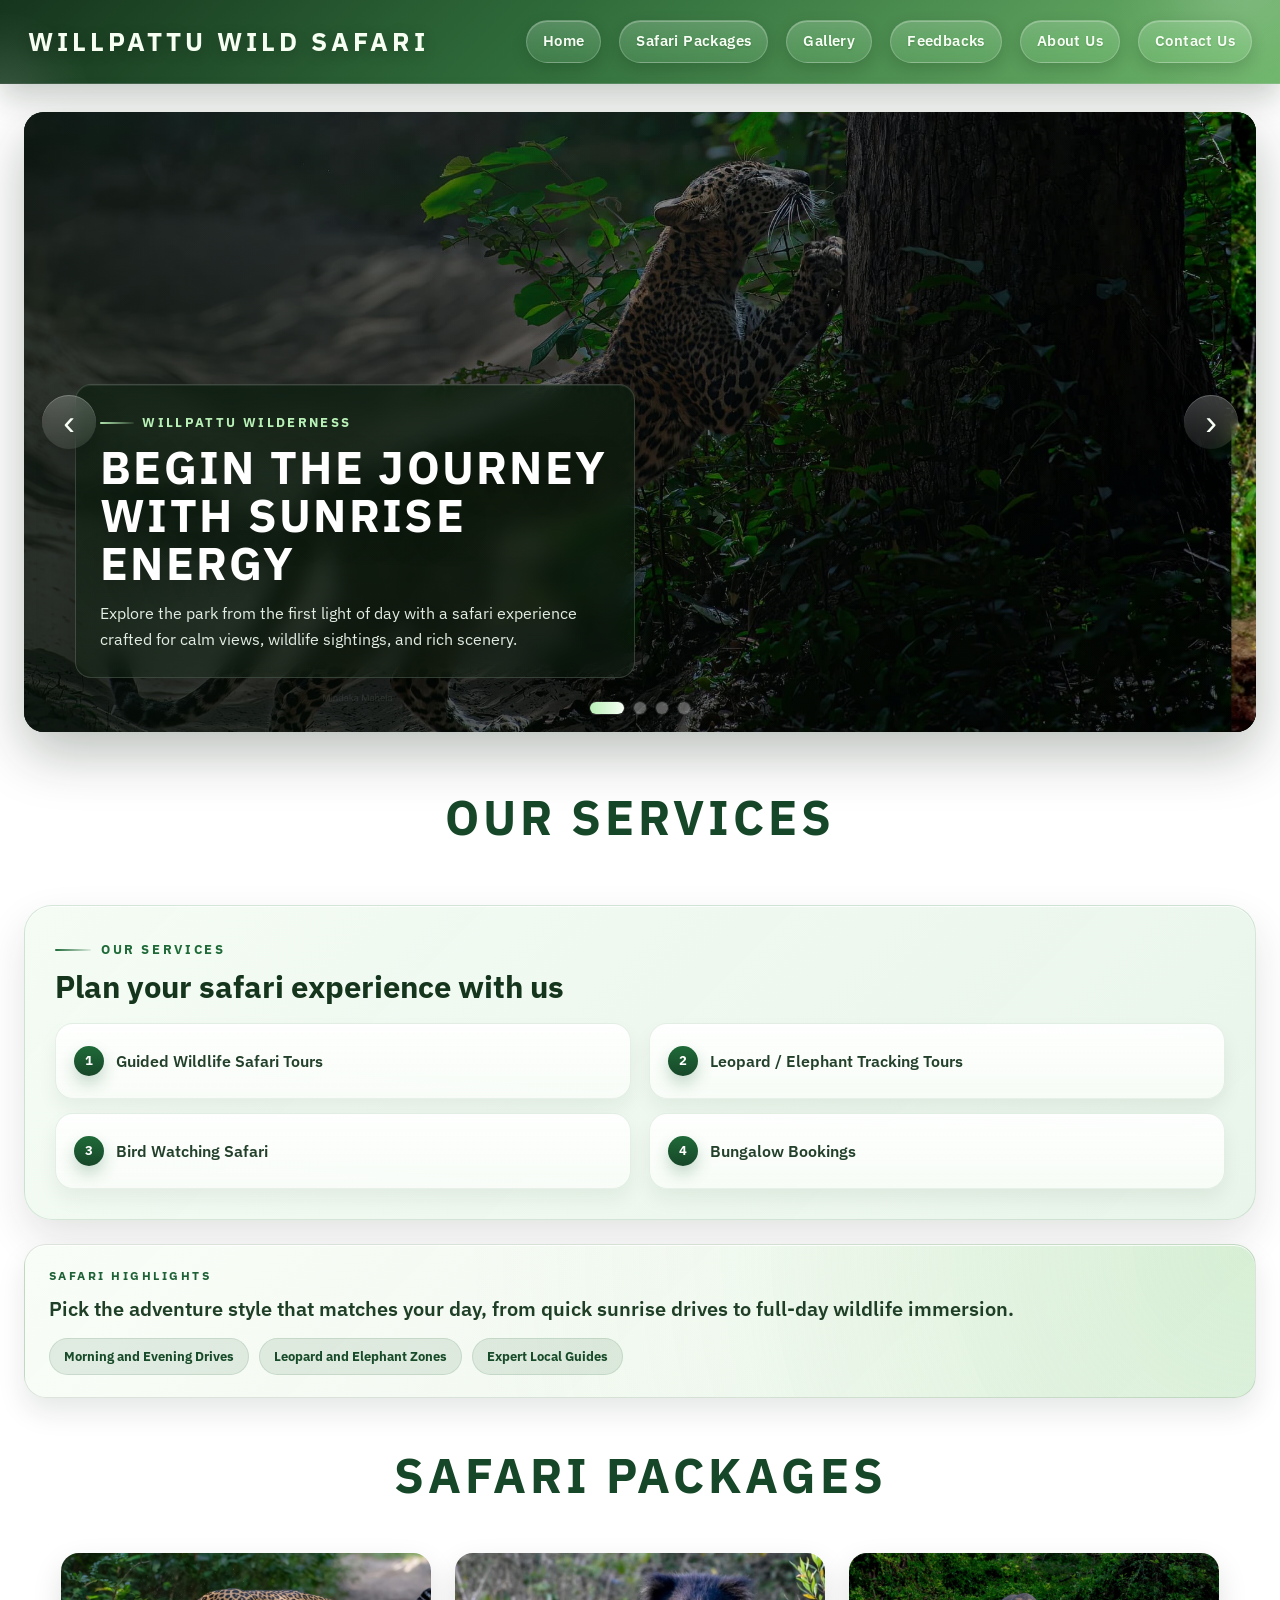
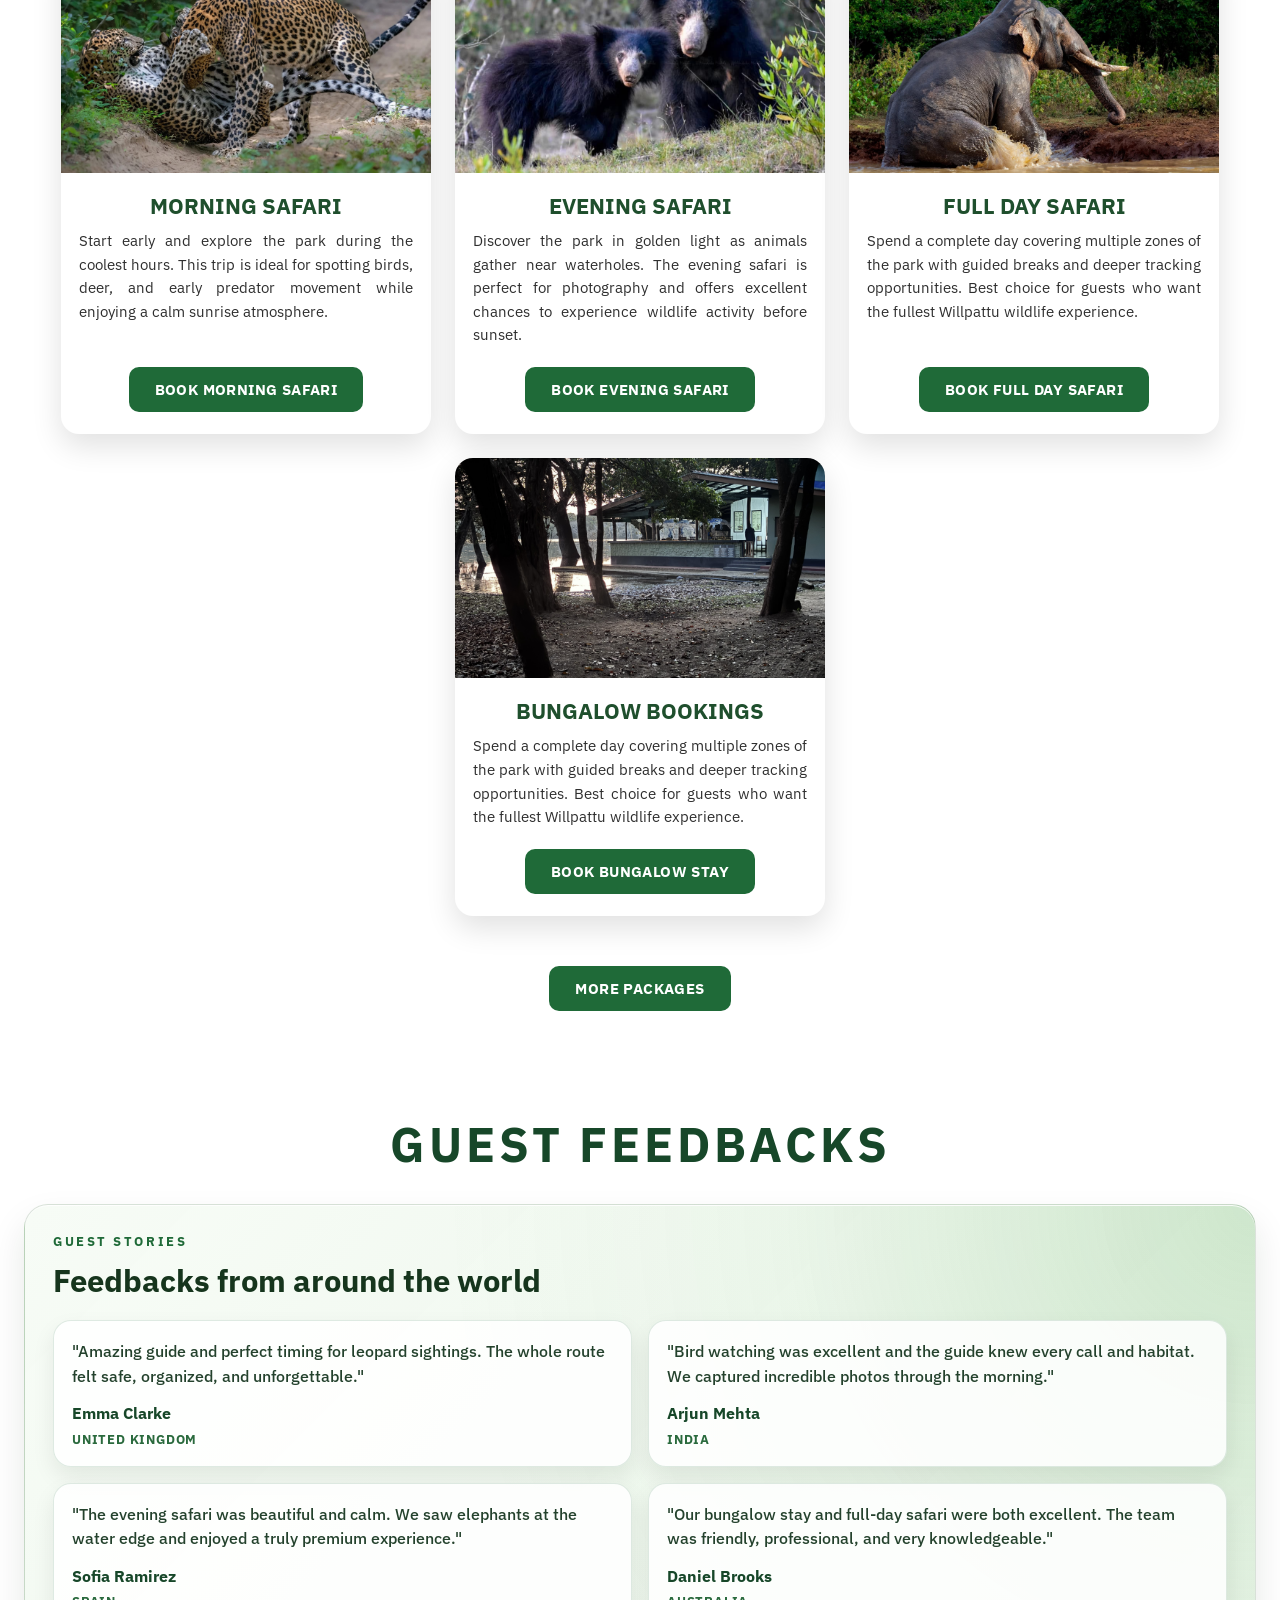
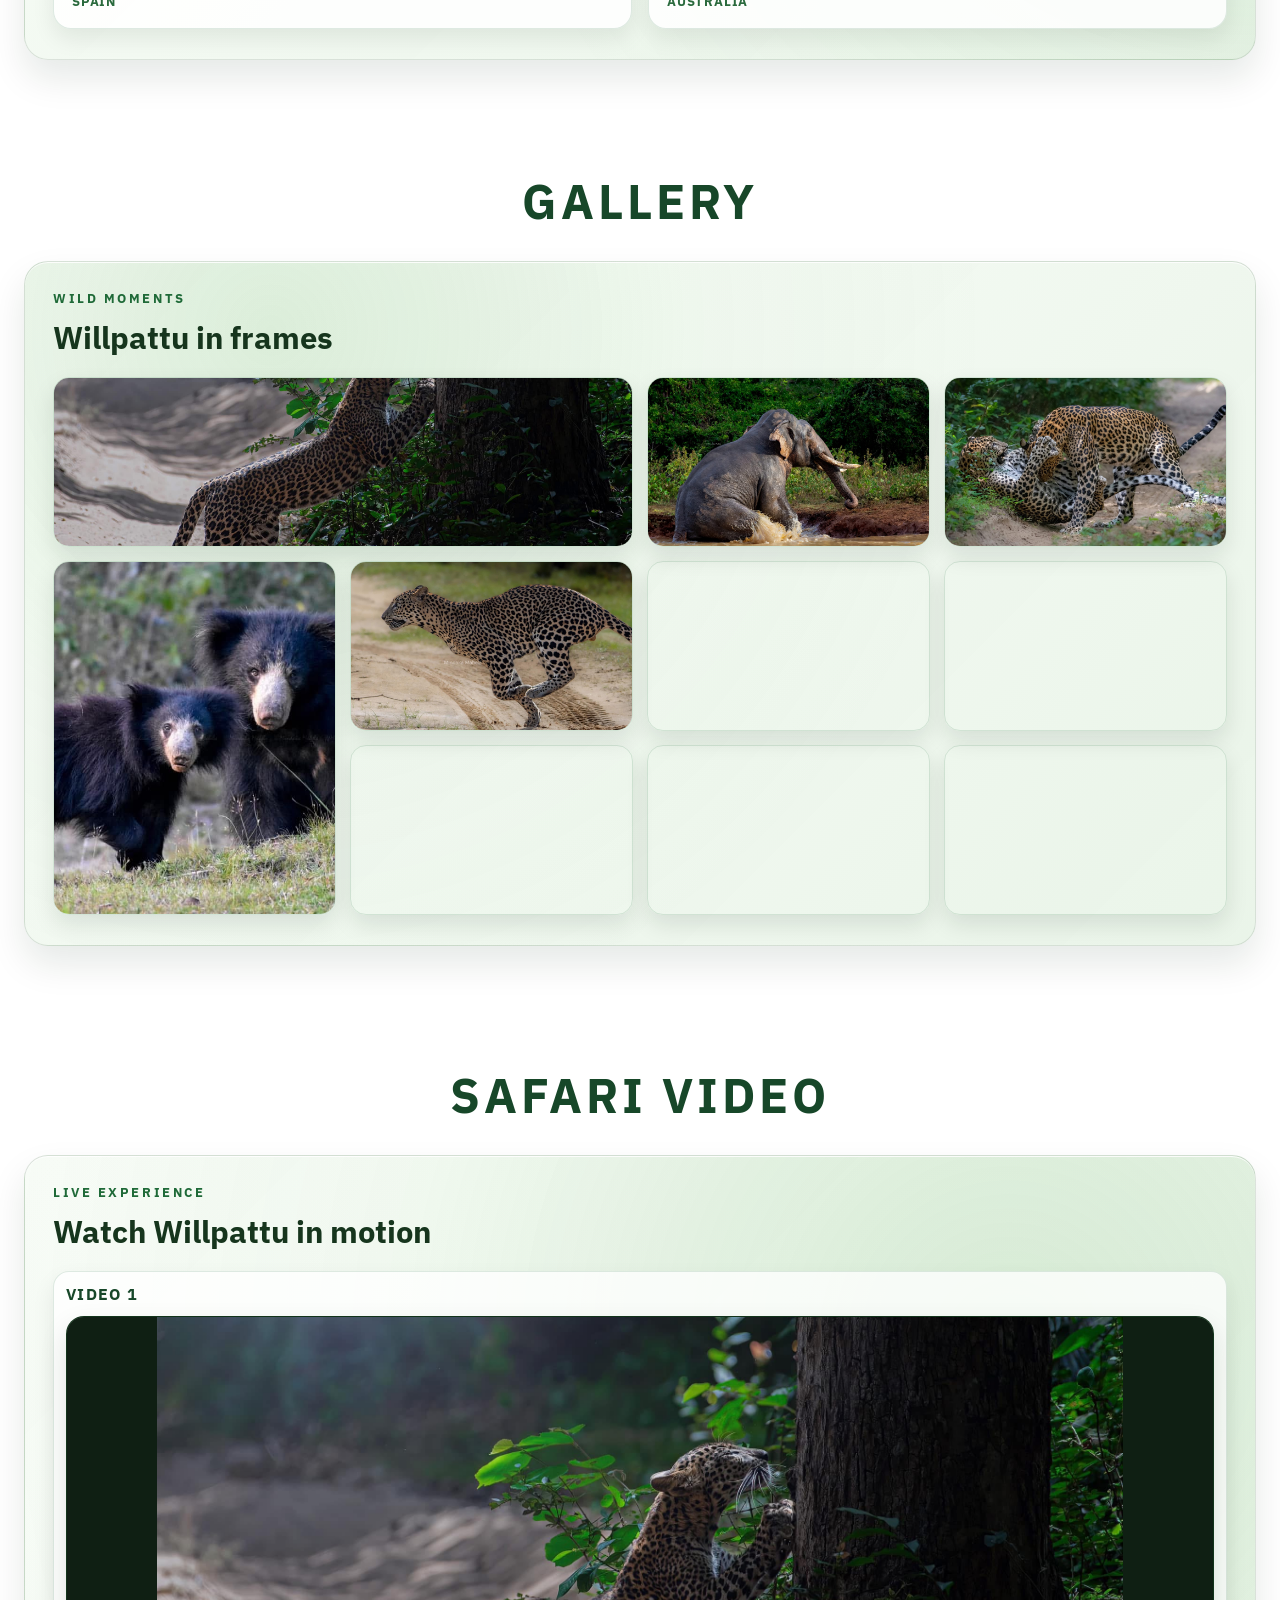
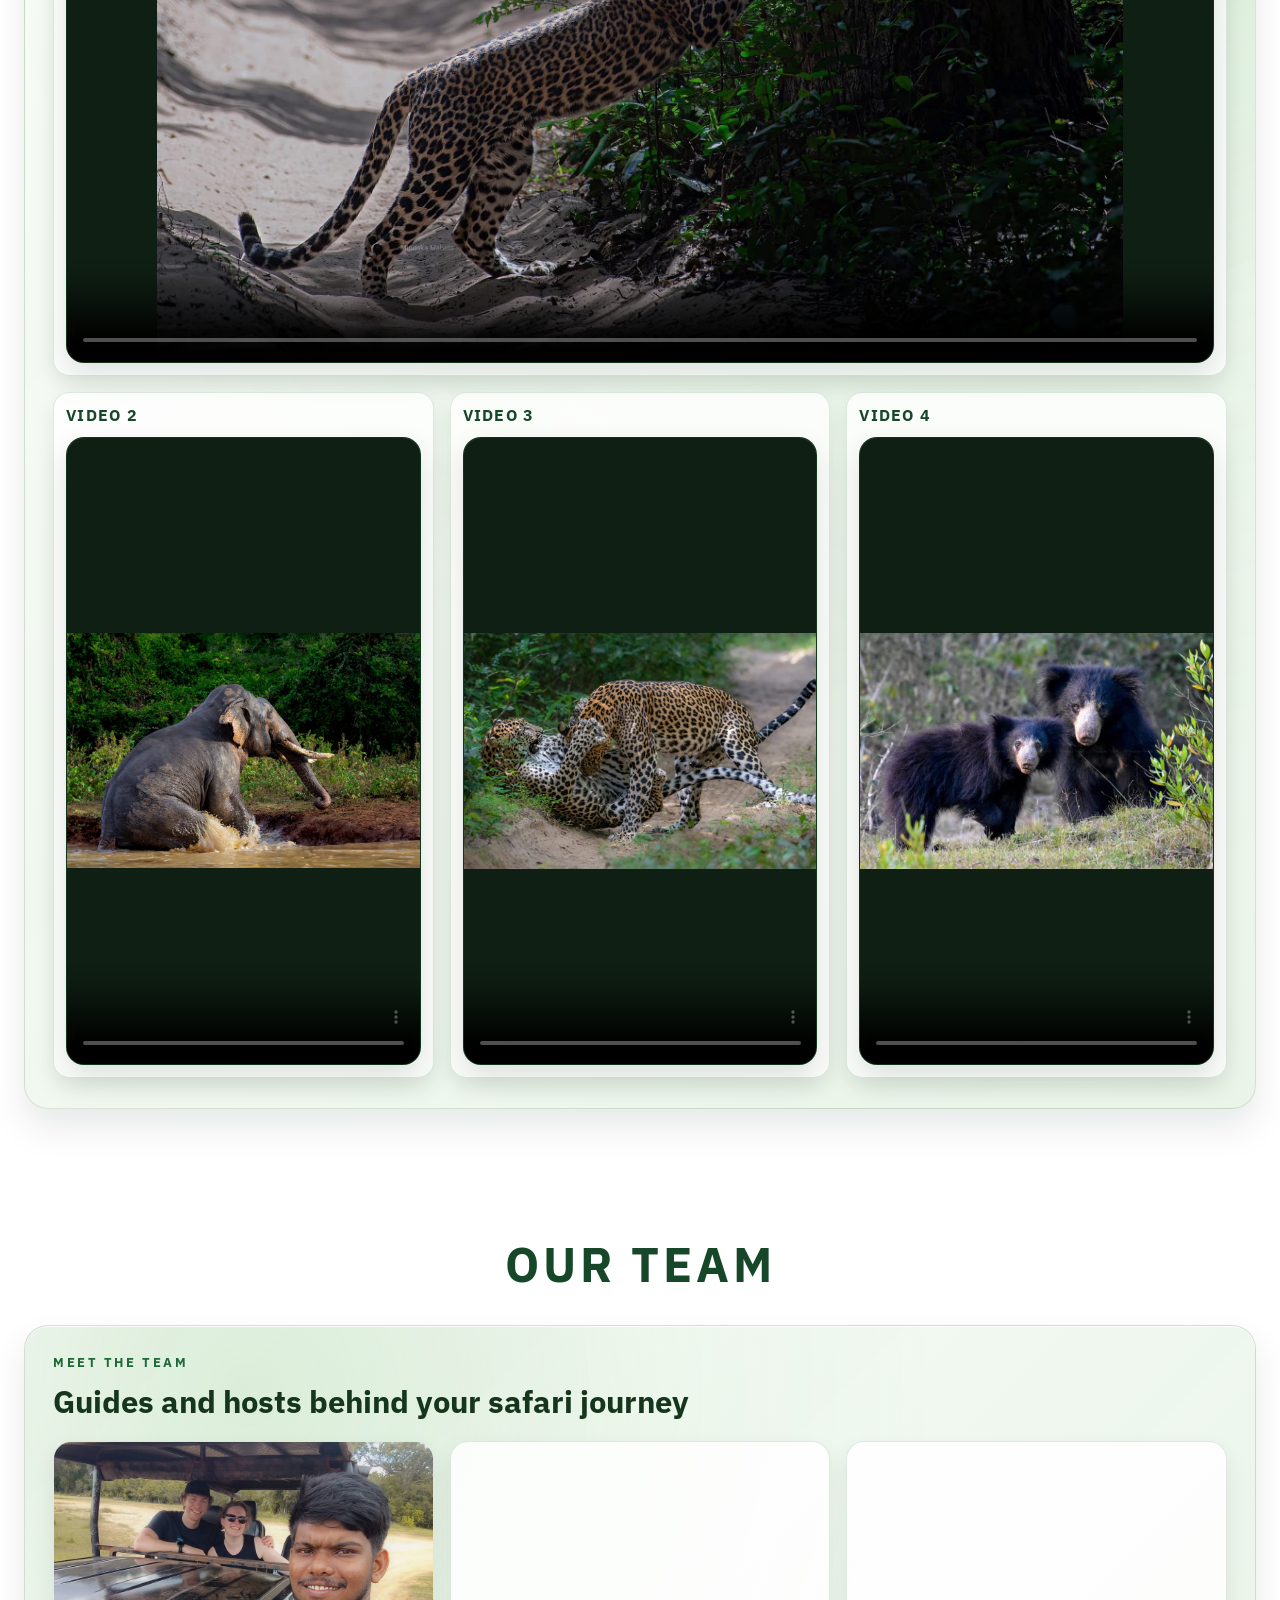
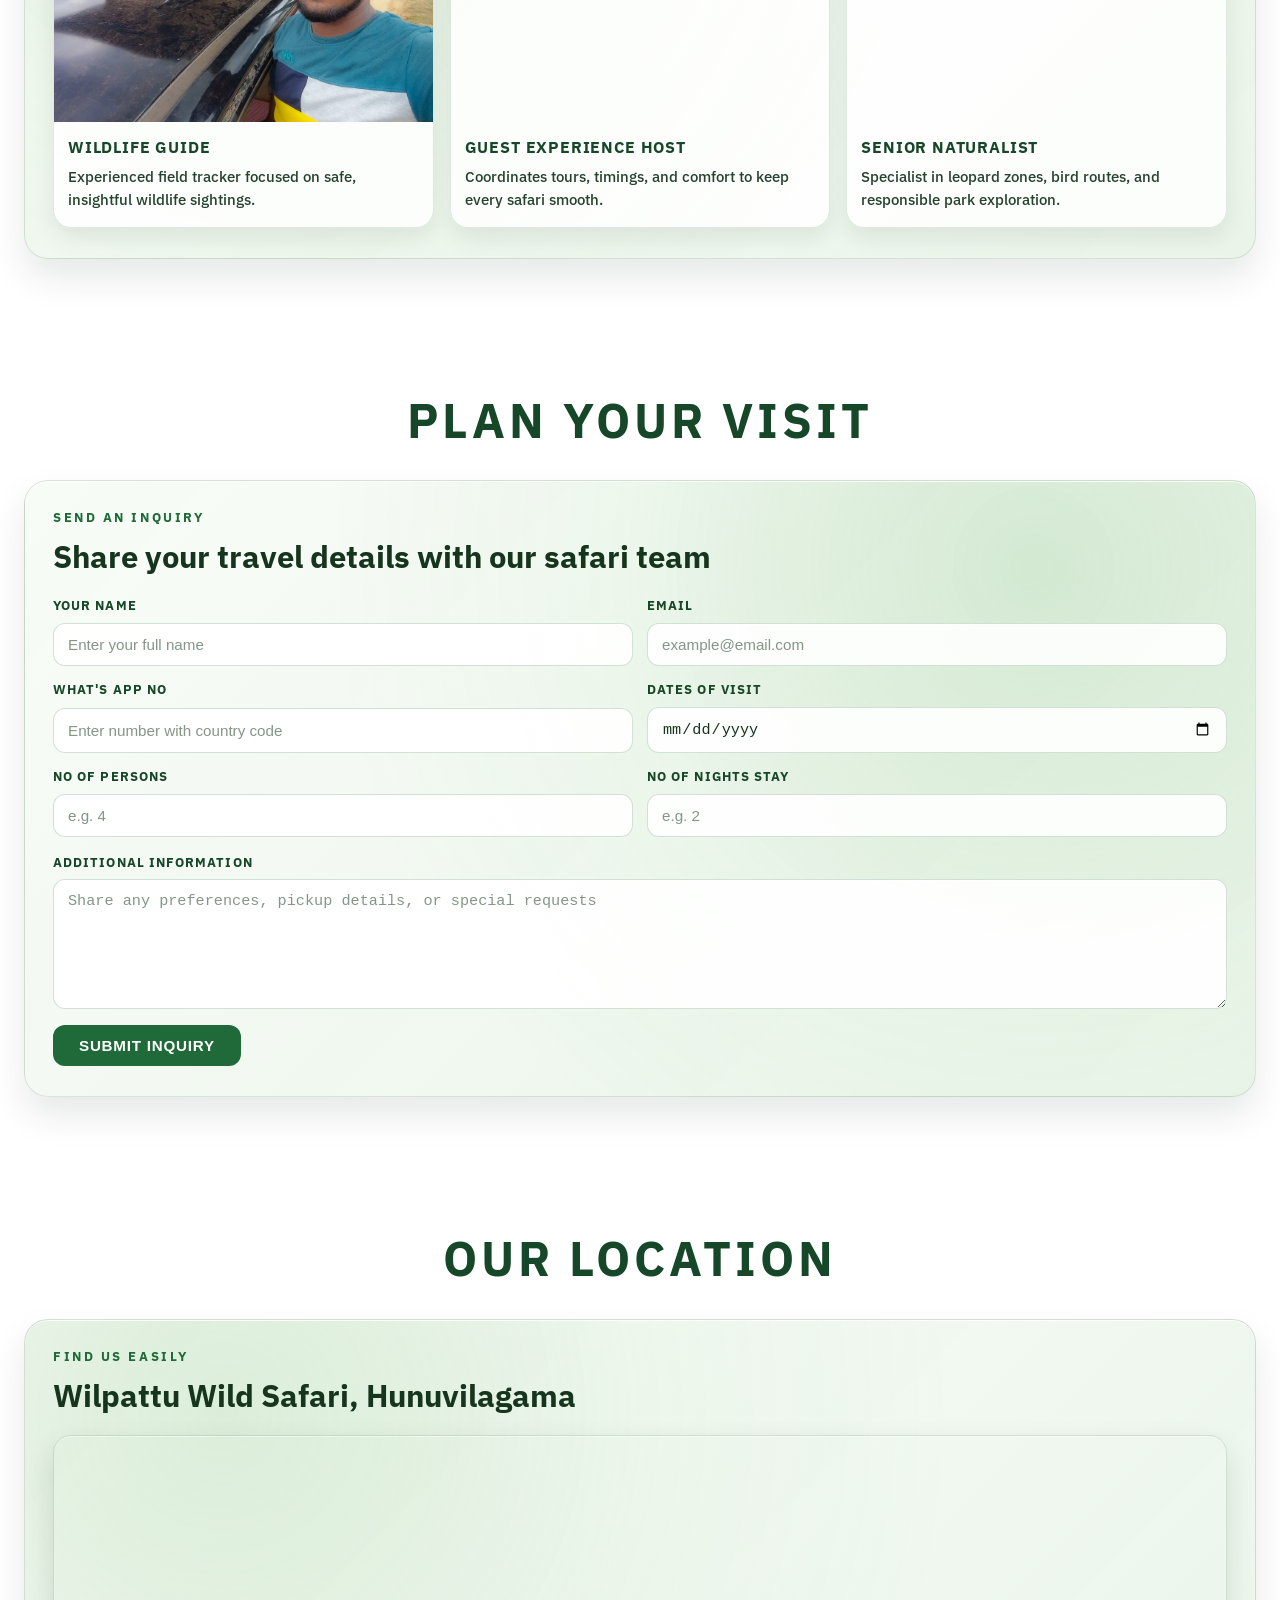
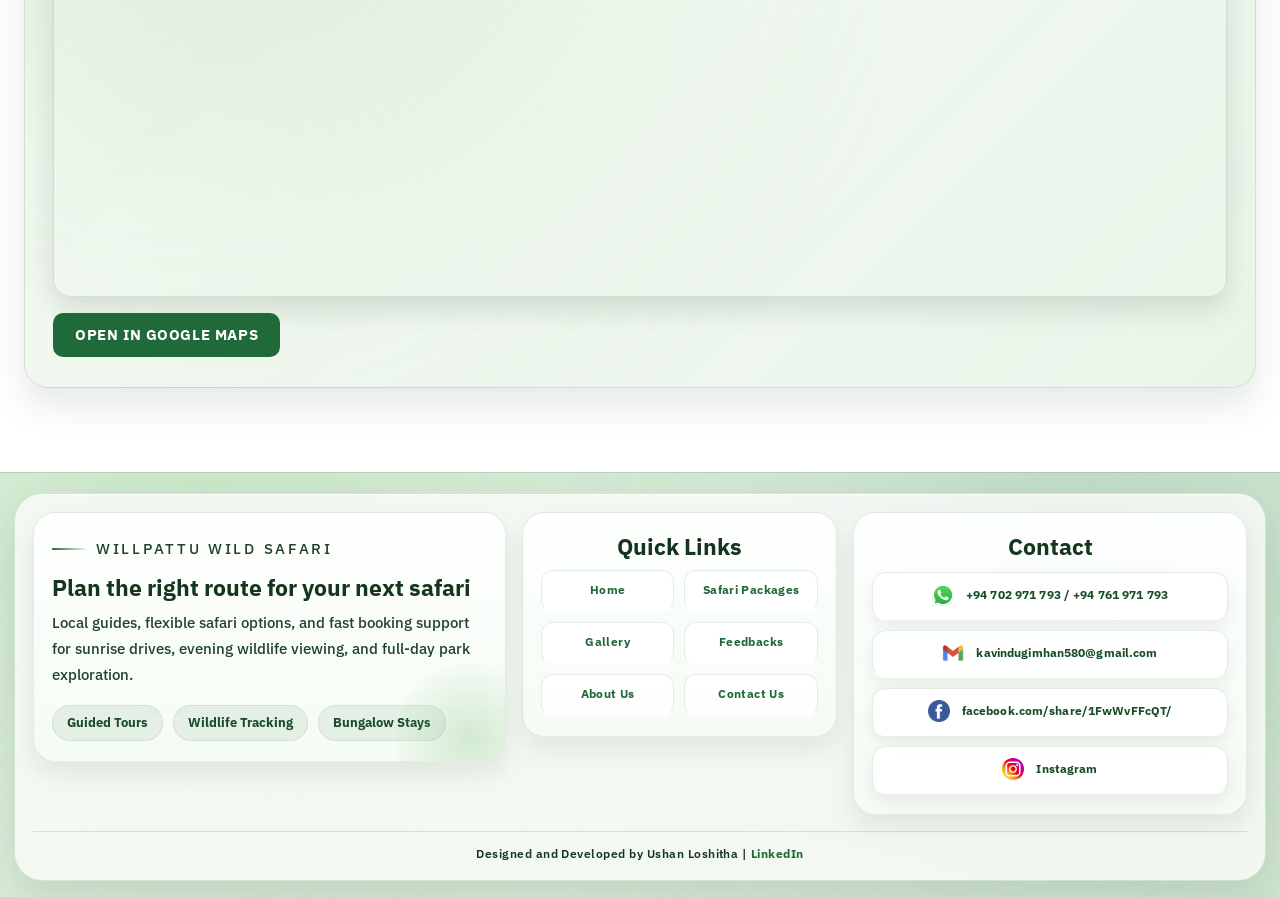
==== commit 2e552391: "Home page designed." ====
--- a/Main-Pages/index.html
+++ b/Main-Pages/index.html
@@ -539,18 +539,229 @@
           </div>
         </div>
       </section>
+
+      <h2 class="section-title">Plan Your Visit</h2>
+      <section class="visit-form-section" aria-label="Visit inquiry form">
+        <div class="visit-form-shell">
+          <p class="visit-form-kicker">Send an Inquiry</p>
+          <h2>Share your travel details with our safari team</h2>
+
+          <form class="visit-form" action="#" method="post">
+            <div class="visit-form-grid">
+              <div class="form-field">
+                <label for="visitor-name">Your Name</label>
+                <input
+                  type="text"
+                  id="visitor-name"
+                  name="visitor_name"
+                  placeholder="Enter your full name"
+                  required
+                />
+              </div>
+
+              <div class="form-field">
+                <label for="visitor-email">Email</label>
+                <input
+                  type="email"
+                  id="visitor-email"
+                  name="visitor_email"
+                  placeholder="example@email.com"
+                  required
+                />
+              </div>
+
+              <div class="form-field">
+                <label for="visitor-whatsapp">What's app No</label>
+                <input
+                  type="tel"
+                  id="visitor-whatsapp"
+                  name="visitor_whatsapp"
+                  placeholder="Enter number with country code"
+                  required
+                />
+              </div>
+
+              <div class="form-field">
+                <label for="visit-date">Dates of Visit</label>
+                <input type="date" id="visit-date" name="visit_date" required />
+              </div>
+
+              <div class="form-field">
+                <label for="persons-count">No of Persons</label>
+                <input
+                  type="number"
+                  id="persons-count"
+                  name="persons_count"
+                  min="1"
+                  placeholder="e.g. 4"
+                  required
+                />
+              </div>
+
+              <div class="form-field">
+                <label for="nights-count">No of Nights Stay</label>
+                <input
+                  type="number"
+                  id="nights-count"
+                  name="nights_count"
+                  min="1"
+                  placeholder="e.g. 2"
+                  required
+                />
+              </div>
+            </div>
+
+            <div class="form-field form-field-full">
+              <label for="additional-info">Additional Information</label>
+              <textarea
+                id="additional-info"
+                name="additional_info"
+                rows="5"
+                placeholder="Share any preferences, pickup details, or special requests"
+              ></textarea>
+            </div>
+
+            <button class="visit-submit-btn" type="submit">
+              Submit Inquiry
+            </button>
+          </form>
+        </div>
+      </section>
+
+      <h2 class="section-title">Our Location</h2>
+      <section class="location-map-section" aria-label="Google map location">
+        <div class="location-map-shell">
+          <p class="location-map-kicker">Find Us Easily</p>
+          <h2>Wilpattu Wild Safari, Hunuvilagama</h2>
+
+          <div class="location-map-frame">
+            <iframe
+              title="Wilpattu Wild Safari location on Google Maps"
+              src="https://www.google.com/maps?q=Wilpattu+Wild+Safari,+Hunuvilagama&output=embed"
+              loading="lazy"
+              referrerpolicy="no-referrer-when-downgrade"
+              allowfullscreen
+            ></iframe>
+          </div>
+
+          <a
+            class="location-map-link"
+            href="https://maps.app.goo.gl/i8XHV46zpBibVmDc7?g_st=awb"
+            target="_blank"
+            rel="noopener"
+            >Open in Google Maps</a
+          >
+        </div>
+      </section>
     </main>
 
     <footer class="site-footer" aria-label="Site footer">
-      <p>
-        Designed and Developed by Ushan Loshitha |
-        <a
-          href="https://www.linkedin.com/in/ushan-loshitha-1959ab237/"
-          target="_blank"
-          rel="noopener"
-          >LinkedIn</a
-        >
-      </p>
+      <div class="site-footer-shell">
+        <div class="site-footer-grid">
+          <section class="site-footer-panel site-footer-brand-card">
+            <p class="site-footer-kicker">Willpattu Wild Safari</p>
+            <h3>Plan the right route for your next safari</h3>
+            <p>
+              Local guides, flexible safari options, and fast booking support
+              for sunrise drives, evening wildlife viewing, and full-day park
+              exploration.
+            </p>
+
+            <div class="site-footer-pills" aria-label="Footer highlights">
+              <span>Guided Tours</span>
+              <span>Wildlife Tracking</span>
+              <span>Bungalow Stays</span>
+            </div>
+          </section>
+
+          <section class="site-footer-panel site-footer-links-card">
+            <h3>Quick Links</h3>
+            <nav class="footer-links-grid" aria-label="Footer quick links">
+              <a href="index.html">Home</a>
+              <a href="Safari-Packages.html">Safari Packages</a>
+              <a href="Gallery.html">Gallery</a>
+              <a href="Feedbacks.html">Feedbacks</a>
+              <a href="About.html">About Us</a>
+              <a href="Contact.html">Contact Us</a>
+            </nav>
+          </section>
+
+          <section class="site-footer-panel site-footer-contact-card">
+            <h3>Contact</h3>
+            <div class="site-footer-social" aria-label="Social media links">
+              <a
+                href="https://wa.me/94702971793"
+                target="_blank"
+                rel="noopener"
+                aria-label="WhatsApp"
+              >
+                <img
+                  src="../img/whatsapp.png"
+                  alt="WhatsApp"
+                  loading="lazy"
+                  decoding="async"
+                />
+                <span class="site-footer-social-text"
+                  >+94 702 971 793 / +94 761 971 793</span
+                >
+              </a>
+              <a href="mailto:kavindugimhan580@gmail.com" aria-label="Gmail">
+                <img
+                  src="../img/gmail.png"
+                  alt="Gmail"
+                  loading="lazy"
+                  decoding="async"
+                />
+                <span class="site-footer-social-text"
+                  >kavindugimhan580@gmail.com</span
+                >
+              </a>
+              <a
+                href="https://www.facebook.com/share/1FwWvFFcQT/"
+                target="_blank"
+                rel="noopener"
+                aria-label="Facebook"
+              >
+                <img
+                  src="../img/facebook.png"
+                  alt="Facebook"
+                  loading="lazy"
+                  decoding="async"
+                />
+                <span class="site-footer-social-text"
+                  >facebook.com/share/1FwWvFFcQT/</span
+                >
+              </a>
+              <a
+                href="https://www.instagram.com"
+                target="_blank"
+                rel="noopener"
+                aria-label="Instagram"
+              >
+                <img
+                  src="../img/Instergram.png"
+                  alt="Instagram"
+                  loading="lazy"
+                  decoding="async"
+                />
+                <span class="site-footer-social-text">Instagram</span>
+              </a>
+            </div>
+          </section>
+        </div>
+
+        <div class="site-footer-bottom">
+          <p class="site-footer-credit">
+            Designed and Developed by Ushan Loshitha |
+            <a
+              href="https://www.linkedin.com/in/ushan-loshitha-1959ab237/"
+              target="_blank"
+              rel="noopener"
+              >LinkedIn</a
+            >
+          </p>
+        </div>
+      </div>
     </footer>
 
     <script>
--- a/CSS/style.css
+++ b/CSS/style.css
@@ -299,7 +299,7 @@
   position: relative;
   max-width: 1280px;
   margin: 0 auto;
-  border-radius: 30px;
+  border-radius: 20px;
   overflow: hidden;
   background: linear-gradient(135deg, #102815 0%, #1e4325 52%, #4a7b42 100%);
   box-shadow:
@@ -351,7 +351,7 @@
   max-width: min(100%, 560px);
   padding: 22px 24px 24px;
   border: 1px solid rgba(255, 255, 255, 0.16);
-  border-radius: 24px;
+  border-radius: 16px;
   background: linear-gradient(
     180deg,
     rgba(12, 31, 15, 0.72) 0%,
@@ -905,6 +905,210 @@
   font-weight: 500;
 }
 
+.visit-form-section {
+  padding: 0 24px 84px;
+}
+
+.visit-form-shell {
+  max-width: 1280px;
+  margin: 0 auto;
+  padding: 28px 28px 30px;
+  border-radius: 24px;
+  border: 1px solid rgba(22, 53, 29, 0.12);
+  background:
+    radial-gradient(
+      circle at 82% 14%,
+      rgba(111, 182, 107, 0.22) 0%,
+      rgba(111, 182, 107, 0.05) 36%,
+      transparent 62%
+    ),
+    linear-gradient(
+      135deg,
+      rgba(248, 252, 247, 0.98) 0%,
+      rgba(233, 244, 232, 0.96) 100%
+    );
+  box-shadow:
+    0 18px 36px rgba(13, 36, 18, 0.1),
+    inset 0 1px 0 rgba(255, 255, 255, 0.84);
+}
+
+.visit-form-kicker {
+  color: #1f6a38;
+  font-size: 0.8rem;
+  letter-spacing: 0.2em;
+  font-weight: 800;
+  text-transform: uppercase;
+  margin-bottom: 8px;
+}
+
+.visit-form-shell h2 {
+  color: #16351d;
+  font-size: clamp(1.35rem, 2.4vw, 2.2rem);
+  margin-bottom: 18px;
+}
+
+.visit-form {
+  display: grid;
+  gap: 16px;
+}
+
+.visit-form-grid {
+  display: grid;
+  grid-template-columns: repeat(2, minmax(0, 1fr));
+  gap: 14px;
+}
+
+.form-field {
+  display: grid;
+  gap: 8px;
+}
+
+.form-field label {
+  color: #174729;
+  font-size: 0.84rem;
+  font-weight: 800;
+  letter-spacing: 0.08em;
+  text-transform: uppercase;
+}
+
+.form-field input,
+.form-field textarea {
+  width: 100%;
+  border-radius: 12px;
+  border: 1px solid rgba(31, 106, 56, 0.2);
+  background: rgba(255, 255, 255, 0.9);
+  color: #16351d;
+  font-size: 0.95rem;
+  font-weight: 500;
+  padding: 12px 14px;
+  box-shadow: inset 0 1px 0 rgba(255, 255, 255, 0.75);
+}
+
+.form-field textarea {
+  resize: vertical;
+  min-height: 130px;
+}
+
+.form-field input::placeholder,
+.form-field textarea::placeholder {
+  color: rgba(22, 53, 29, 0.52);
+}
+
+.form-field input:focus-visible,
+.form-field textarea:focus-visible {
+  outline: 2px solid rgba(31, 106, 56, 0.44);
+  outline-offset: 1px;
+  border-color: rgba(31, 106, 56, 0.48);
+}
+
+.form-field-full {
+  grid-column: 1 / -1;
+}
+
+.visit-submit-btn {
+  justify-self: start;
+  border: 0;
+  border-radius: 12px;
+  background: #1f6a38;
+  color: #ffffff;
+  padding: 12px 26px;
+  font-size: 0.95rem;
+  font-weight: 800;
+  letter-spacing: 0.05em;
+  text-transform: uppercase;
+  cursor: pointer;
+  transition:
+    background-color 0.2s ease,
+    transform 0.2s ease;
+}
+
+.visit-submit-btn:hover,
+.visit-submit-btn:active {
+  background: #0b2f17;
+  transform: translateY(-2px);
+}
+
+.location-map-section {
+  padding: 0 24px 84px;
+}
+
+.location-map-shell {
+  max-width: 1280px;
+  margin: 0 auto;
+  padding: 28px 28px 30px;
+  border-radius: 24px;
+  border: 1px solid rgba(22, 53, 29, 0.12);
+  background:
+    radial-gradient(
+      circle at 16% 14%,
+      rgba(111, 182, 107, 0.2) 0%,
+      rgba(111, 182, 107, 0.05) 36%,
+      transparent 62%
+    ),
+    linear-gradient(
+      135deg,
+      rgba(248, 252, 247, 0.98) 0%,
+      rgba(233, 244, 232, 0.96) 100%
+    );
+  box-shadow:
+    0 18px 36px rgba(13, 36, 18, 0.1),
+    inset 0 1px 0 rgba(255, 255, 255, 0.84);
+}
+
+.location-map-kicker {
+  color: #1f6a38;
+  font-size: 0.8rem;
+  letter-spacing: 0.2em;
+  font-weight: 800;
+  text-transform: uppercase;
+  margin-bottom: 8px;
+}
+
+.location-map-shell h2 {
+  color: #16351d;
+  font-size: clamp(1.35rem, 2.4vw, 2.2rem);
+  margin-bottom: 18px;
+}
+
+.location-map-frame {
+  border-radius: 18px;
+  overflow: hidden;
+  border: 1px solid rgba(31, 106, 56, 0.16);
+  box-shadow:
+    0 12px 28px rgba(10, 30, 15, 0.12),
+    inset 0 1px 0 rgba(255, 255, 255, 0.45);
+  margin-bottom: 16px;
+}
+
+.location-map-frame iframe {
+  display: block;
+  width: 100%;
+  height: clamp(300px, 42vw, 460px);
+  border: 0;
+}
+
+.location-map-link {
+  display: inline-block;
+  border-radius: 10px;
+  background: #1f6a38;
+  color: #ffffff;
+  text-decoration: none;
+  padding: 12px 22px;
+  font-size: 0.92rem;
+  font-weight: 800;
+  letter-spacing: 0.04em;
+  text-transform: uppercase;
+  transition:
+    background-color 0.2s ease,
+    transform 0.2s ease;
+}
+
+.location-map-link:hover,
+.location-map-link:active {
+  background: #0b2f17;
+  transform: translateY(-2px);
+}
+
 .package-btn,
 .more-packages-btn {
   display: inline-block;
@@ -938,21 +1142,291 @@
 }
 
 .site-footer {
-  padding: 22px 24px 26px;
-  border-top: 1px solid rgba(22, 53, 29, 0.14);
+  padding: 20px 14px 16px;
+  border-top: 1px solid rgba(22, 53, 29, 0.16);
+  background:
+    radial-gradient(
+      circle at 16% 16%,
+      rgba(111, 182, 107, 0.24) 0%,
+      rgba(111, 182, 107, 0.08) 34%,
+      transparent 58%
+    ),
+    radial-gradient(
+      circle at 84% 18%,
+      rgba(31, 106, 56, 0.16) 0%,
+      rgba(31, 106, 56, 0.05) 32%,
+      transparent 58%
+    ),
+    linear-gradient(
+      135deg,
+      rgba(229, 243, 228, 0.98) 0%,
+      rgba(214, 234, 214, 0.98) 100%
+    );
+}
+
+.site-footer-shell {
+  max-width: 1280px;
+  margin: 0 auto;
+  padding: 18px;
+  border-radius: 28px;
+  border: 1px solid rgba(22, 53, 29, 0.12);
   background: linear-gradient(
     180deg,
-    rgba(230, 243, 229, 0.84) 0%,
-    rgba(214, 234, 214, 0.92) 100%
+    rgba(255, 255, 255, 0.72) 0%,
+    rgba(247, 251, 246, 0.86) 100%
   );
-}
-
-.site-footer p {
+  box-shadow:
+    0 20px 42px rgba(13, 36, 18, 0.1),
+    inset 0 1px 0 rgba(255, 255, 255, 0.82);
+}
+
+.site-footer-grid {
+  display: grid;
+  grid-template-columns: minmax(0, 1.2fr) minmax(220px, 0.8fr) minmax(
+      250px,
+      1fr
+    );
+  gap: 16px;
+  align-items: start;
+}
+
+.site-footer-panel {
+  min-width: 0;
+  padding: 20px 18px;
+  border-radius: 22px;
+  border: 1px solid rgba(31, 106, 56, 0.12);
+  background: linear-gradient(
+    180deg,
+    rgba(255, 255, 255, 0.88) 0%,
+    rgba(244, 251, 244, 0.94) 100%
+  );
+  box-shadow:
+    0 12px 24px rgba(10, 30, 15, 0.08),
+    inset 0 1px 0 rgba(255, 255, 255, 0.8);
+}
+
+.site-footer-brand-card {
+  position: relative;
+  overflow: hidden;
+}
+
+.site-footer-brand-card::after {
+  content: "";
+  position: absolute;
+  inset: auto -40px -52px auto;
+  width: 150px;
+  height: 150px;
+  border-radius: 50%;
+  background: radial-gradient(
+    circle,
+    rgba(111, 182, 107, 0.26) 0%,
+    rgba(111, 182, 107, 0.02) 70%,
+    transparent 72%
+  );
+  pointer-events: none;
+}
+
+.site-footer-kicker {
+  display: inline-flex;
+  align-items: center;
+  gap: 10px;
+  color: #1f6a38;
+  font-size: 0.76rem;
+  font-weight: 800;
+  letter-spacing: 0.18em;
+  text-transform: uppercase;
+  margin-bottom: 12px;
+}
+
+.site-footer-kicker::before {
+  content: "";
+  width: 34px;
+  height: 2px;
+  border-radius: 999px;
+  background: linear-gradient(90deg, #1f6a38 0%, rgba(31, 106, 56, 0.08) 100%);
+}
+
+.site-footer-brand-card h3,
+.site-footer-links-card h3,
+.site-footer-contact-card h3 {
+  color: #16351d;
+  font-size: clamp(1.2rem, 1.8vw, 1.8rem);
+  line-height: 1.15;
+  margin-bottom: 10px;
+}
+
+.site-footer-brand-card p {
+  color: #21422b;
+  font-size: 0.94rem;
+  line-height: 1.7;
+  font-weight: 500;
+  max-width: 54ch;
+}
+
+.site-footer-pills {
+  display: flex;
+  flex-wrap: wrap;
+  gap: 10px;
+  margin-top: 18px;
+}
+
+.site-footer-pills span {
+  display: inline-flex;
+  align-items: center;
+  min-height: 34px;
+  padding: 8px 14px;
+  border-radius: 999px;
+  background: rgba(31, 106, 56, 0.08);
+  border: 1px solid rgba(31, 106, 56, 0.1);
+  color: #184b29;
+  font-size: 0.8rem;
+  font-weight: 700;
+}
+
+.site-footer-links-card,
+.site-footer-contact-card {
+  display: flex;
+  flex-direction: column;
+  align-items: center;
+}
+
+.footer-links-grid {
+  display: grid;
+  grid-template-columns: repeat(2, minmax(0, 1fr));
+  gap: 10px;
+  width: 100%;
+}
+
+.footer-links-grid a {
+  display: flex;
+  align-items: center;
+  justify-content: center;
+  text-align: center;
+  min-height: 42px;
+  padding: 8px 12px;
+  border-radius: 12px;
+  border: 1px solid rgba(31, 106, 56, 0.12);
+  background: rgba(255, 255, 255, 0.82);
+  color: #1a4d2b;
+  font-size: 0.78rem;
+  font-weight: 700;
+  letter-spacing: 0.03em;
+  text-decoration: none;
+  transition:
+    transform 0.2s ease,
+    background-color 0.2s ease,
+    border-color 0.2s ease,
+    box-shadow 0.2s ease;
+}
+
+.footer-links-grid a:hover,
+.footer-links-grid a:active {
+  background: #1f6a38;
+  color: #ffffff;
+  border-color: #1f6a38;
+  transform: translateY(-2px);
+  box-shadow: 0 10px 18px rgba(10, 30, 15, 0.16);
+}
+
+.site-footer-social {
+  display: grid;
+  gap: 10px;
+  margin-top: 2px;
+  width: 100%;
+}
+
+.site-footer-social a {
+  display: inline-flex;
+  align-items: center;
+  justify-content: center;
+  gap: 12px;
+  min-height: 48px;
+  width: 100%;
+  padding: 10px 12px;
+  border-radius: 14px;
+  border: 1px solid rgba(31, 106, 56, 0.12);
+  background: rgba(255, 255, 255, 0.84);
+  box-shadow: 0 8px 18px rgba(10, 30, 15, 0.07);
+}
+
+.site-footer-social img {
+  width: 22px;
+  height: 22px;
+  flex: 0 0 22px;
+  object-fit: contain;
+  display: block;
+}
+
+.site-footer-social-text {
+  color: #184b29;
+  font-size: 0.76rem;
+  font-weight: 700;
+  line-height: 1.35;
+  letter-spacing: 0.01em;
+  text-align: center;
+  word-break: break-word;
+}
+
+.site-footer-links-card h3,
+.site-footer-contact-card h3 {
+  text-align: center;
+}
+
+.site-footer-social a:hover,
+.site-footer-social a:active {
+  transform: translateY(-2px);
+  border-color: rgba(31, 106, 56, 0.18);
+  box-shadow: 0 8px 14px rgba(10, 30, 15, 0.1);
+}
+
+.site-footer-bottom {
+  display: flex;
+  justify-content: center;
+  margin-top: 16px;
+  padding-top: 14px;
+  border-top: 1px solid rgba(22, 53, 29, 0.12);
+}
+
+.site-footer-credit {
   text-align: center;
   color: #16351d;
-  font-size: 0.92rem;
+  font-size: 0.75rem;
   font-weight: 600;
   letter-spacing: 0.04em;
+}
+
+@media (max-width: 980px) {
+  .site-footer-grid {
+    grid-template-columns: 1fr;
+  }
+
+  .footer-links-grid {
+    grid-template-columns: repeat(2, minmax(0, 1fr));
+  }
+}
+
+@media (max-width: 640px) {
+  .site-footer {
+    padding: 16px 10px 12px;
+  }
+
+  .site-footer-shell {
+    padding: 14px;
+    border-radius: 22px;
+  }
+
+  .site-footer-panel {
+    padding: 16px 14px;
+    border-radius: 18px;
+  }
+
+  .footer-links-grid {
+    grid-template-columns: 1fr;
+  }
+
+  .site-footer-social a {
+    min-height: 44px;
+  }
 }
 
 .site-footer a {
@@ -975,7 +1449,9 @@
 .package-btn:focus-visible,
 .more-packages-btn:focus-visible,
 .carousel-btn:focus-visible,
-.carousel-dot:focus-visible {
+.carousel-dot:focus-visible,
+.visit-submit-btn:focus-visible,
+.location-map-link:focus-visible {
   outline: 2px solid rgba(15, 63, 31, 0.7);
   outline-offset: 3px;
 }
@@ -1132,12 +1608,122 @@
     height: 240px;
   }
 
+  .visit-form-section {
+    padding: 0 14px 62px;
+  }
+
+  .visit-form-shell {
+    padding: 20px 16px 18px;
+    border-radius: 20px;
+  }
+
+  .visit-form-grid {
+    grid-template-columns: 1fr;
+    gap: 12px;
+  }
+
+  .form-field label {
+    font-size: 0.8rem;
+    letter-spacing: 0.06em;
+  }
+
+  .visit-submit-btn {
+    width: 100%;
+    justify-self: stretch;
+  }
+
+  .location-map-section {
+    padding: 0 14px 62px;
+  }
+
+  .location-map-shell {
+    padding: 20px 16px 18px;
+    border-radius: 20px;
+  }
+
+  .location-map-frame {
+    border-radius: 14px;
+  }
+
+  .location-map-frame iframe {
+    height: 320px;
+  }
+
+  .location-map-link {
+    width: 100%;
+    text-align: center;
+  }
+
   .site-footer {
-    padding: 18px 14px 22px;
-  }
-
-  .site-footer p {
-    font-size: 0.84rem;
+    padding: 8px 6px 10px;
+  }
+
+  .site-footer-shell {
+    padding: 8px 6px 6px;
+    border-radius: 10px;
+  }
+
+  .site-footer-top {
+    grid-template-columns: 1fr;
+    gap: 12px;
+  }
+
+  .site-footer-brand-row {
+    flex-direction: column;
+    align-items: stretch;
+    gap: 0;
+  }
+
+  .site-footer-brand h3 {
+    text-align: center;
+  }
+
+  .site-footer-brand p {
+    text-align: center;
+    font-size: 0.74rem;
+    line-height: 1.35;
+  }
+
+  .site-footer-quick-links {
+    grid-template-columns: minmax(0, 1fr) minmax(0, 1fr);
+    justify-self: stretch;
+    width: 100%;
+  }
+
+  .site-footer-quick-links h3 {
+    font-size: 0.7rem;
+    letter-spacing: 0.1em;
+    text-align: center;
+  }
+
+  .footer-links-grid {
+    grid-template-columns: 1fr;
+    gap: 5px;
+  }
+
+  .site-footer-social {
+    margin-top: 0;
+    gap: 5px;
+  }
+
+  .site-footer-social a {
+    min-height: 32px;
+    padding: 4px 7px;
+    gap: 7px;
+  }
+
+  .site-footer-social img {
+    width: 22px;
+    height: 22px;
+    flex: 0 0 22px;
+  }
+
+  .site-footer-social-text {
+    font-size: 0.64rem;
+  }
+
+  .site-footer-credit {
+    font-size: 0.66rem;
     line-height: 1.5;
   }
 
@@ -1153,7 +1739,7 @@
   }
 
   .carousel-shell {
-    border-radius: 22px;
+    border-radius: 16px;
   }
 
   .carousel-slide {
@@ -1166,7 +1752,7 @@
     bottom: 14px;
     max-width: none;
     padding: 18px 18px 20px;
-    border-radius: 20px;
+    border-radius: 14px;
   }
 
   .carousel-overlay p:last-child {
